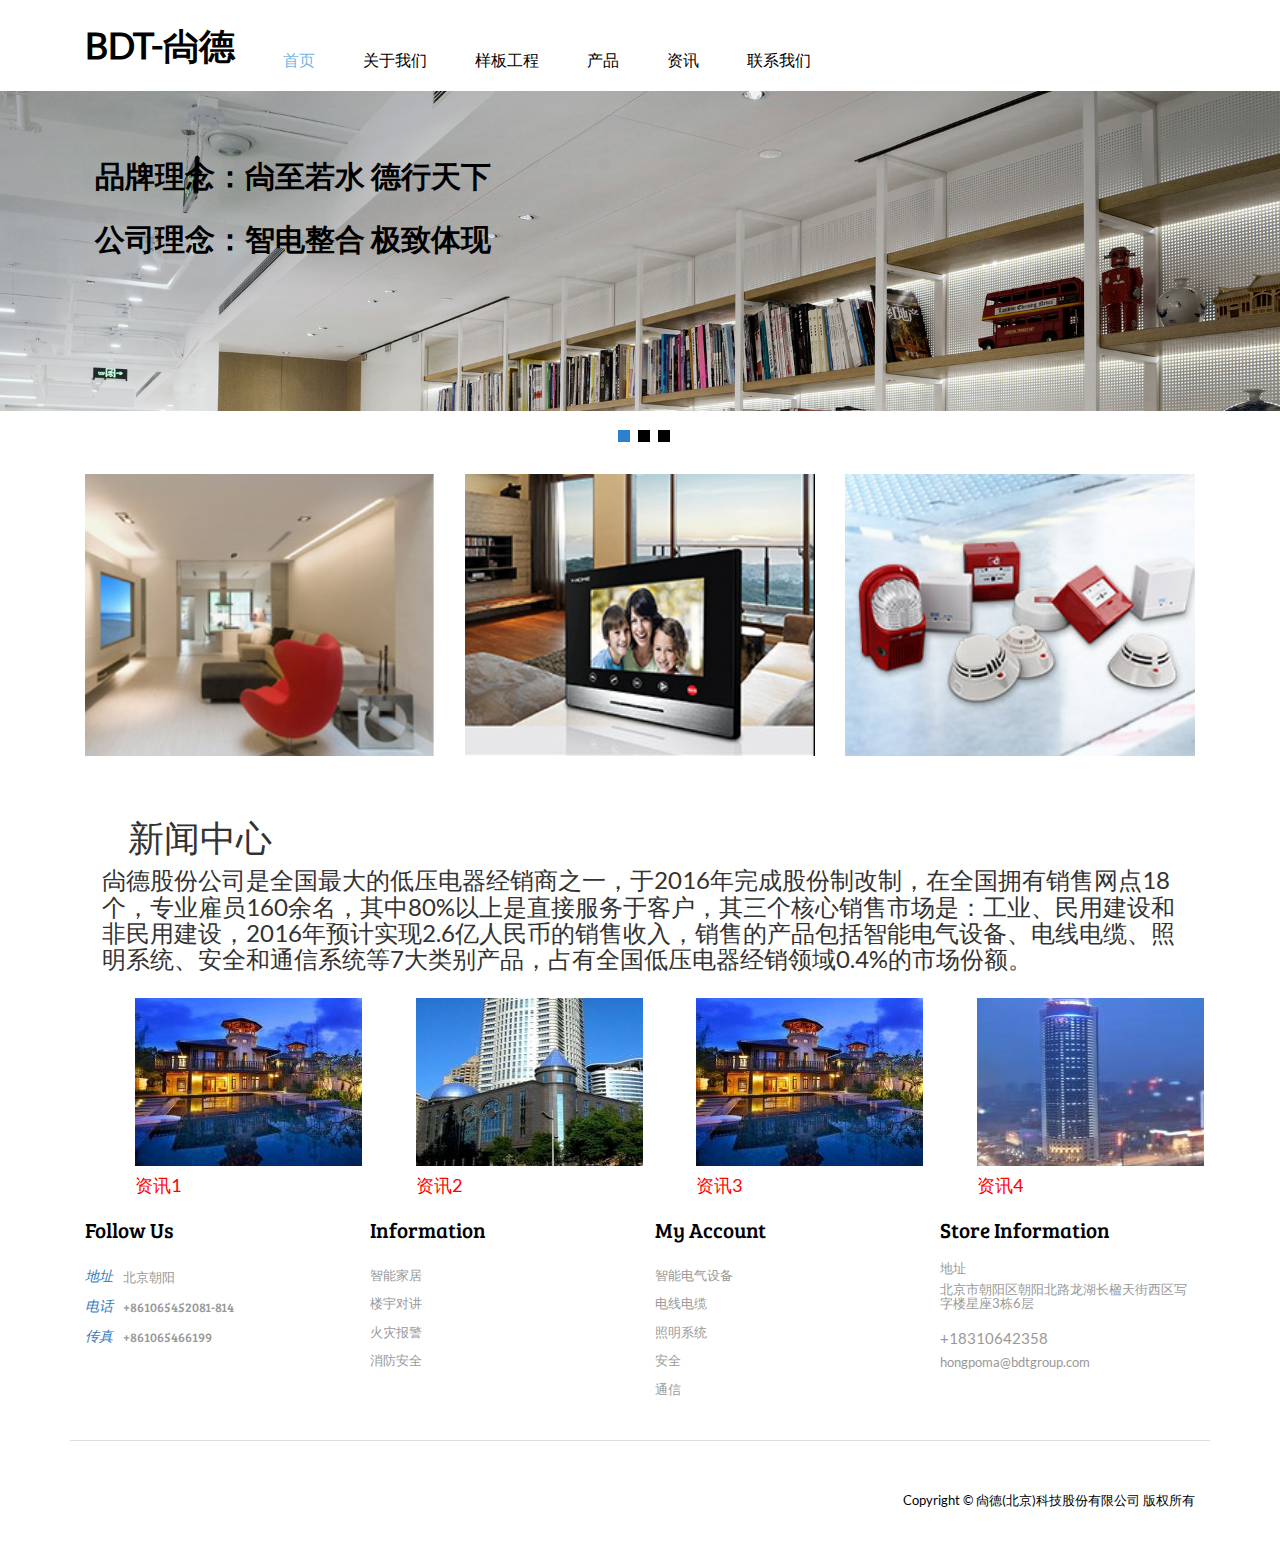
==== index.html @ 76e9d4fa "first-web" ====
<!DOCTYPE html>
<html>
<head>
<title>Home</title>
<link href="css/bootstrap.css" rel="stylesheet" type="text/css" media="all" />
<!--jQuery(necessary for Bootstrap's JavaScript plugins)-->
<script src="js/jquery-1.11.0.min.js"></script>
<!--Custom-Theme-files-->
<!--theme-style-->
<link href="css/style.css" rel="stylesheet" type="text/css" media="all" />	
<!--//theme-style-->
<meta name="viewport" content="width=device-width, initial-scale=1">
<meta http-equiv="Content-Type" content="text/html; charset=utf-8" />
<meta name="keywords" content="Luxury Watches Responsive web template, Bootstrap Web Templates, Flat Web Templates, Andriod Compatible web template, 
Smartphone Compatible web template, free webdesigns for Nokia, Samsung, LG, SonyErricsson, Motorola web design" />
<script type="application/x-javascript"> addEventListener("load", function() { setTimeout(hideURLbar, 0); }, false); function hideURLbar(){ window.scrollTo(0,1); } </script>
<!--start-menu-->
<script src="js/simpleCart.min.js"> </script>
<link href="css/memenu.css" rel="stylesheet" type="text/css" media="all" />
<script type="text/javascript" src="js/memenu.js"></script>
<script>$(document).ready(function(){$(".memenu").memenu();});</script>	
<!--dropdown-->
<script src="js/jquery.easydropdown.js"></script>			
</head>
<body> 
	<!--top-header-->
	<!-- <div class="top-header">
		<div class="container">
			<div class="top-header-main">
				<div class="col-md-6 top-header-left">
					<div class="drop">
						<div class="box">
							<select tabindex="4" class="dropdown drop">
								<option value="" class="label">Dollar :</option>
								<option value="1">Dollar</option>
								<option value="2">Euro</option>
							</select>
						</div>
						<div class="box1">
							<select tabindex="4" class="dropdown">
								<option value="" class="label">English :</option>
								<option value="1">English</option>
								<option value="2">French</option>
								<option value="3">German</option>
							</select>
						</div>
						<div class="clearfix"></div>
					</div>
				</div>
				<div class="col-md-6 top-header-left">
					<div class="cart box_1">
						<a href="checkout.html">
							 <div class="total">
								<span class="simpleCart_total"></span></div>
								<img src="images/cart-1.png" alt="" />
						</a>
						<p><a href="javascript:;" class="simpleCart_empty">Empty Cart</a></p>
						<div class="clearfix"> </div>
					</div>
				</div>
				<div class="clearfix"></div>
			</div>
		</div>
	</div> -->
	<!--top-header-->
	<!--start-logo-->
	<!-- <div class="logo">
		<a href="index.html"><h1>尙德</h1></a>
	</div> -->
	<!--start-logo-->
	<!--bottom-header-->
	<div class="header-bottom">
		<div class="container">
			<div class="header">
				<div class="col-md-9 header-left">
				<div class="top-nav">
					<ul class="memenu skyblue">
					<li><a href="index.html" style="font-size: 36px;font-weight: bold;font-family: "隶书"">BDT-尙德</a></li>
					<li class="active"><a href="index.html">首页</a></li>

						<li class="grid"><a href="about.html">关于我们</a>
							<!-- <div class="mepanel">
								<div class="row">
									<div class="col1 me-one">
										<h4>Shop</h4>
										<ul>
											<li><a href="products.html">New Arrivals</a></li>
											<li><a href="products.html">Blazers</a></li>
											<li><a href="products.html">Swem Wear</a></li>
											<li><a href="products.html">Accessories</a></li>
											<li><a href="products.html">Handbags</a></li>
											<li><a href="products.html">T-Shirts</a></li>
											<li><a href="products.html">Watches</a></li>
											<li><a href="products.html">My Shopping Bag</a></li>
										</ul>
									</div>
									<div class="col1 me-one">
										<h4>Style Zone</h4>
										<ul>
											<li><a href="products.html">Shoes</a></li>
											<li><a href="products.html">Watches</a></li>
											<li><a href="products.html">Brands</a></li>
											<li><a href="products.html">Coats</a></li>
											<li><a href="products.html">Accessories</a></li>
											<li><a href="products.html">Trousers</a></li>
										</ul>	
									</div>
									<div class="col1 me-one">
										<h4>Popular Brands</h4>
										<ul>
											<li><a href="products.html">499 Store</a></li>
											<li><a href="products.html">Fastrack</a></li>
											<li><a href="products.html">Casio</a></li>
											<li><a href="products.html">Fossil</a></li>
											<li><a href="products.html">Maxima</a></li>
											<li><a href="products.html">Timex</a></li>
											<li><a href="products.html">TomTom</a></li>
											<li><a href="products.html">Titan</a></li>
										</ul>		
									</div>
								</div>
							</div> -->
						</li>
						<li class="grid"><a href="products.html">样板工程</a>
							<!-- <div class="mepanel">
								<div class="row">
									<div class="col1 me-one">
										<h4>Shop</h4>
										<ul>
											<li><a href="products.html">New Arrivals</a></li>
											<li><a href="products.html">Blazers</a></li>
											<li><a href="products.html">Swem Wear</a></li>
											<li><a href="products.html">Accessories</a></li>
											<li><a href="products.html">Handbags</a></li>
											<li><a href="products.html">T-Shirts</a></li>
											<li><a href="products.html">Watches</a></li>
											<li><a href="products.html">My Shopping Bag</a></li>
										</ul>
									</div>
									<div class="col1 me-one">
										<h4>Style Zone</h4>
										<ul>
											<li><a href="products.html">Shoes</a></li>
											<li><a href="products.html">Watches</a></li>
											<li><a href="products.html">Brands</a></li>
											<li><a href="products.html">Coats</a></li>
											<li><a href="products.html">Accessories</a></li>
											<li><a href="products.html">Trousers</a></li>
										</ul>
									</div>
									<div class="col1 me-one">
										<h4>品牌</h4>
										<ul>
											<li><a href="products.html">499 Store</a></li>
											<li><a href="products.html">Fastrack</a></li>
											<li><a href="products.html">Casio</a></li>
											<li><a href="products.html">Fossil</a></li>
											<li><a href="products.html">Maxima</a></li>
											<li><a href="products.html">Timex</a></li>
											<li><a href="products.html">TomTom</a></li>
											<li><a href="products.html">Titan</a></li>
										</ul>	
									</div>
								</div>
							</div> -->
						</li>
						<li class="grid"><a href="products-2.html">产品</a>
							<!-- <div class="mepanel">
								<div class="row">
									<div class="col1 me-one">
										<h4>Shop</h4>
										<ul>
											<li><a href="products.html">New Arrivals</a></li>
											<li><a href="products.html">Blazers</a></li>
											<li><a href="products.html">Swem Wear</a></li>
											<li><a href="products.html">Accessories</a></li>
											<li><a href="products.html">Handbags</a></li>
											<li><a href="products.html">T-Shirts</a></li>
											<li><a href="products.html">Watches</a></li>
											<li><a href="products.html">My Shopping Bag</a></li>
										</ul>
									</div>
									<div class="col1 me-one">
										<h4>Style Zone</h4>
										<ul>
											<li><a href="products.html">Shoes</a></li>
											<li><a href="products.html">Watches</a></li>
											<li><a href="products.html">Brands</a></li>
											<li><a href="products.html">Coats</a></li>
											<li><a href="products.html">Accessories</a></li>
											<li><a href="products.html">Trousers</a></li>
										</ul>	
									</div>
									<div class="col1 me-one">
										<h4>Popular Brands</h4>
										<ul>
											<li><a href="products.html">499 Store</a></li>
											<li><a href="products.html">Fastrack</a></li>
											<li><a href="products.html">Casio</a></li>
											<li><a href="products.html">Fossil</a></li>
											<li><a href="products.html">Maxima</a></li>
											<li><a href="products.html">Timex</a></li>
											<li><a href="products.html">TomTom</a></li>
											<li><a href="products.html">Titan</a></li>
										</ul>	
									</div>
								</div>
							</div> -->
						</li>
						<li class="grid"><a href="News.html">资讯</a>
						</li>
						<li class="grid"><a href="contact.html">联系我们</a>
						</li>
					</ul>
				</div>
				<div class="clearfix"> </div>
			</div>
			<!-- <div class="col-md-3 header-right"> 
				<div class="search-bar">
					<input type="text" value="Search" onFocus="this.value = '';" onBlur="if (this.value == '') {this.value = 'Search';}">
					<input type="submit" value="">
				</div>
			</div> -->
			<div class="clearfix"> </div>
			</div>
		</div>
	</div>
	<!--bottom-header-->
	<!--banner-starts-->
	<div class="bnr" id="home">
		<div  id="top" class="callbacks_container">

			<ul class="rslides" id="slider4">
			    <li>
					<div class="banner">
						<div class="ban-box" style="width:40%;height:50%;position: absolute;top:10%;left:5%">
								<h2 class="ban" style="color:#000;padding-top:3%;
							padding-left:6%;font-weight: bold;font-family: "隶书";">品牌理念：尙至若水  德行天下</h2>
								<h2 class="ban" style="color:#000;padding-top:2%;
							padding-left:6%;font-weight: bold;font-family: "隶书"">公司理念：智电整合 极致体现</h2>
						</div>
						
					</div>
				</li>
				<li>
					<div class="banner1">
						<div class="ban-box" style="width:40%;height:50%;
						position: absolute;top:10%;left:5%">
								<h2 class="ban" style="color:#000;padding-top:3%;
							padding-left:6%;font-weight: bold;font-family: "隶书"">品牌理念：尙至若水  德行天下</h2>
								<h2 class="ban" style="color:#000;padding-top:2%;
							padding-left:6%;font-weight: bold;font-family: "隶书"">公司理念：智电整合 极致体现</h2>
						</div>
					</div>
				</li>
				<li>
					<div class="banner2">
						<div class="ban-box" style="width:40%;height:50%;position: absolute;top:10%;left:5%">
								<h2 class="ban" style="color:#000;padding-top:3%;
							padding-left:6%;font-weight: bold;font-family: "隶书"">品牌理念：尙至若水  德行天下</h2>
								<h2 class="ban" style="color:#000;padding-top:2%;
							padding-left:6%;font-weight: bold;font-family: "隶书"">公司理念：智电整合 极致体现</h2>
						</div>
					</div>
				</li>
				<!-- <li>
					<div class="banner3">
						<div class="ban-box" style="width:36%;height:35%;position: absolute;top:20%;left:5%">
								<h2 class="ban" style="color:#000;padding-top:3%;
							padding-left:6%">品牌理念：尙至若水  德行天下</h2>
								<h2 class="ban" style="color:#000;padding-top:3%;
							padding-left:6%">公司理念：智电整合 极致体现</h2>
						</div>
					</div>
				</li> -->
			</ul>
		</div>
		<div class="clearfix"> </div>
	</div>
	<!--banner-ends--> 
    
	<!--Slider-Starts-Here-->
				<script src="js/responsiveslides.min.js"></script>
			 <script>
			    // You can also use "$(window).load(function() {"
			    $(function () {
			      // Slideshow 4
			      $("#slider4").responsiveSlides({
			        auto: true,
			        pager: true,
			        nav: true,
			        speed: 500,
			        namespace: "callbacks",
			        before: function () {
			          $('.events').append("<li>before event fired.</li>");
			        },
			        after: function () {
			          $('.events').append("<li>after event fired.</li>");
			        }
			      });
			
			    });
			  </script>
			<!--End-slider-script-->
	<!--about-starts-->
    <div class="copyrights">Collect from <a href="http://www.cssmoban.com/" >手机网站模板</a></div>
	<div class="about"> 
		<div class="container">
			<div class="about-top grid-1">
				<div class="col-md-4 about-left">
					<figure class="effect-bubba">
						<img class="img-responsive" src="images/z1.jpg" alt=""/>
						<figcaption>
							<h2>智能家居</h2>
							<!-- <p>In sit amet sapien eros Integer dolore magna aliqua</p> -->	
						</figcaption>			
					</figure>
				</div>
				<div class="col-md-4 about-left">
					<figure class="effect-bubba">
						<img class="img-responsive" src="images/z2.jpg" alt=""/>
						<figcaption>
							<h4>楼宇对讲</h4>
							<!-- <p>In sit amet sapien eros Integer dolore magna aliqua</p> -->	
						</figcaption>			
					</figure>
				</div>
				<div class="col-md-4 about-left">
					<figure class="effect-bubba">
						<img class="img-responsive" src="images/z3.jpg" alt=""/>
						<figcaption>
							<h4>火灾报警</h4>
							<!-- <p>In sit amet sapien eros Integer dolore magna aliqua</p> -->	
						</figcaption>			
					</figure>
				</div>
				<div class="clearfix"></div>
			</div>
		</div>
	</div>
	<!--about-end-->
	<!--product-starts-->
	<!-- <div class="product"> 
		<div class="container">
			<div class="product-top">
				<div class="product-one">
					<div class="col-md-3 product-left">
						<div class="product-main simpleCart_shelfItem">
							<a href="single.html" class="mask"><img class="img-responsive zoom-img" src="images/p-1.png" alt="" /></a>
							<div class="product-bottom">
								<h3>Smart Watches</h3>
								<p>Explore Now</p>
								<h4><a class="item_add" href="#"><i></i></a> <span class=" item_price">$ 329</span></h4>
							</div>
							<div class="srch">
								<span>-50%</span>
							</div>
						</div>
					</div>
					<div class="col-md-3 product-left">
						<div class="product-main simpleCart_shelfItem">
							<a href="single.html" class="mask"><img class="img-responsive zoom-img" src="images/p-2.png" alt="" /></a>
							<div class="product-bottom">
								<h3>Smart Watches</h3>
								<p>Explore Now</p>
								<h4><a class="item_add" href="#"><i></i></a> <span class=" item_price">$ 329</span></h4>
							</div>
							<div class="srch">
								<span>-50%</span>
							</div>
						</div>
					</div>
					<div class="col-md-3 product-left">
						<div class="product-main simpleCart_shelfItem">
							<a href="single.html" class="mask"><img class="img-responsive zoom-img" src="images/p-3.png"  alt="" /></a>
							<div class="product-bottom">
								<h3>Smart Watches</h3>
								<p>Explore Now</p>
								<h4><a class="item_add" href="#"><i></i></a> <span class=" item_price">$ 329</span></h4>
							</div>
							<div class="srch">
								<span>-50%</span>
							</div>
						</div>
					</div>
					<div class="col-md-3 product-left">
						<div class="product-main simpleCart_shelfItem">
							<a href="single.html" class="mask"><img class="img-responsive zoom-img" src="images/p-4.png" alt="" /></a>
							<div class="product-bottom">
								<h3>Smart Watches</h3>
								<p>Explore Now</p>
								<h4><a class="item_add" href="#"><i></i></a> <span class=" item_price">$ 329</span></h4>
							</div>
							<div class="srch">
								<span>-50%</span>
							</div>
						</div>
					</div>
					<div class="clearfix"></div>
				</div>
				<div class="product-one">
					<div class="col-md-3 product-left">
						<div class="product-main simpleCart_shelfItem">
							<a href="single.html" class="mask"><img class="img-responsive zoom-img" src="images/p-5.png" alt="" /></a>
							<div class="product-bottom">
								<h3>Smart Watches</h3>
								<p>Explore Now</p>
								<h4><a class="item_add" href="#"><i></i></a> <span class=" item_price">$ 329</span></h4>
							</div>
							<div class="srch">
								<span>-50%</span>
							</div>
						</div>
					</div>
					<div class="col-md-3 product-left">
						<div class="product-main simpleCart_shelfItem">
							<a href="single.html" class="mask"><img class="img-responsive zoom-img" src="images/p-6.png" alt="" /></a>
							<div class="product-bottom">
								<h3>Smart Watches</h3>
								<p>Explore Now</p>
								<h4><a class="item_add" href="#"><i></i></a> <span class=" item_price">$ 329</span></h4>
							</div>
							<div class="srch">
								<span>-50%</span>
							</div>
						</div>
					</div>
					<div class="col-md-3 product-left">
						<div class="product-main simpleCart_shelfItem">
							<a href="single.html" class="mask"><img class="img-responsive zoom-img" src="images/p-7.png" alt="" /></a>
							<div class="product-bottom">
								<h3>Smart Watches</h3>
								<p>Explore Now</p>
								<h4><a class="item_add" href="#"><i></i></a> <span class=" item_price">$ 329</span></h4>
							</div>
							<div class="srch">
								<span>-50%</span>
							</div>
						</div>
					</div>
					<div class="col-md-3 product-left">
						<div class="product-main simpleCart_shelfItem">
							<a href="single.html" class="mask"><img class="img-responsive zoom-img" src="images/p-8.png" alt="" /></a>
							<div class="product-bottom">
								<h3>Smart Watches</h3>
								<p>Explore Now</p>
								<h4><a class="item_add" href="#"><i></i></a> <span class=" item_price">$ 329</span></h4>
							</div>
							<div class="srch">
								<span>-50%</span>
							</div>
						</div>
					</div>
					<div class="clearfix"></div>
				</div>					
			</div>
		</div>
	</div> -->
	<!--product-end-->
	<!-- News start -->
	<div class="news" style="width:100%;height:400px;">
		<h1>新闻中心</h1>
		<div class="news-about">
			<h3>
				尙德股份公司是全国最大的低压电器经销商之一，于2016年完成股份制改制，在全国拥有销售网点18个，专业雇员160余名，其中80%以上是直接服务于客户，其三个核心销售市场是：工业、民用建设和非民用建设，2016年预计实现2.6亿人民币的销售收入，销售的产品包括智能电气设备、电线电缆、照明系统、安全和通信系统等7大类别产品，占有全国低压电器经销领域0.4%的市场份额。
			</h3>
		</div>
		<div class="news-detail" >
			<div class="container" style="width: 90%;height:200px;margin:0 auto">
				<ul>
					<li>
						<a href="">
							<img src="images/22.jpg" alt="">
							<h4>资讯1</h4>
						</a>
					</li>
					<li>
						<a href="">
							<img src="images/23.jpg" alt="">
							<h4>资讯2</h4>
						</a>
					</li>
					<li>
						<a href="">
							<img src="images/22.jpg" alt="">
							<h4>资讯3</h4>
						</a>
					</li>
					<li>
						<a href="">
							<img src="images/24.jpg" alt="">
							<h4>资讯4</h4>
						</a>
					</li>
				</ul>
			</div>
		</div>
	</div>
	<!-- News end -->
	
	<!--information-starts-->
	<div class="information">
		<div class="container">
			<div class="infor-top">
				<div class="col-md-3 infor-left">
					<h3>Follow Us</h3>
					<ul>
						<li><a href="#"><i class="icon-search">地址</i><h6>北京朝阳</h6></a></li>
						<li><a href="#"><i class="icon-search">电话</i><h6>+861065452081-814</h6></a></li>
						<li><a href="#"><i class="icon-search">传真</i><h6>+861065466199</h6></a></li>
					</ul>
				</div>
				<div class="col-md-3 infor-left">
					<h3>Information</h3>
					<ul>
						<li><a href="#"><p>智能家居</p></a></li>
						<li><a href="#"><p>楼宇对讲</p></a></li>
						<li><a href="#"><p>火灾报警</p></a></li>
						<li><a href="contact.html"><p>消防安全</p></a></li>
					</ul>
				</div>
				<div class="col-md-3 infor-left">
					<h3>My Account</h3>
					<ul>
						<li><a href="account.html"><p>智能电气设备</p></a></li>
						<li><a href="#"><p>电线电缆</p></a></li>
						<li><a href="#"><p>照明系统</p></a></li>
						<li><a href="#"><p>安全</p></a></li>
						<li><a href="#"><p>通信</p></a></li>
					</ul>
				</div>
				<div class="col-md-3 infor-left">
					<h3>Store Information</h3>
					<h4>地址
						<span>北京市朝阳区朝阳北路龙湖长楹天街西区写字楼星座3栋6层</span>
						</h4>
					<h5>+18310642358</h5>	
					<p><a href="mailto:example@email.com">hongpoma@bdtgroup.com</a></p>
				</div>
				<div class="clearfix"></div>
			</div>
		</div>
	</div>
	<!--information-end-->
	<!--footer-starts-->
	<div class="footer">
		<div class="container">
			<div class="footer-top">
				<div class="col-md-6 footer-left">
					<!-- <form>
						<input type="text" value="Enter Your Email" onFocus="this.value = '';" onBlur="if (this.value == '') {this.value = 'Enter Your Email';}">
						<input type="submit" value="Subscribe">
					</form> -->
				</div>
				<div class="col-md-6 footer-right">					
					<p>Copyright &copy; 尙德(北京)科技股份有限公司  版权所有<a target="_blank" href="http://www.cssmoban.com/"></a></p>
				</div>
				<div class="clearfix"></div>
			</div>
		</div>
	</div>
	<!--footer-end-->	
</body>
</html>
---- css/style.css ----
body{
	background:#fff;
	font-family: 'Lato-Regular';
}
body a{
	transition: 0.5s all;
	-webkit-transition: 0.5s all;
	-o-transition: 0.5s all;
	-moz-transition: 0.5s all;
	-ms-transition: 0.5s all;
}
@font-face {
    font-family: 'Lora-Regular';
    src:url(../fonts/Lora-Regular.ttf) format('truetype');
}
@font-face {
    font-family: 'Muli-Regular';
    src:url(../fonts/Muli-Regular.ttf) format('truetype');
}
@font-face {
    font-family: 'Lato-Regular';
    src:url(../fonts/Lato-Regular.ttf) format('truetype');
}
@font-face {
    font-family: 'BreeSerif-Regular';
    src:url(../fonts/BreeSerif-Regular.ttf) format('truetype');
}
/*News starts*/
.news h1{
	width: 20%;
	margin-left: 10%;
}
.news .news-about h3{
	width: 84%;
	margin:0 auto;
	margin-bottom:2%;
}
/*.news-detail .container ul{
	width: 100%
	height: 200px;
	background-color: green;
}*/
.news-detail .container ul li{
	width: 20%;
	height: 100%;
	float: left;
	margin-left: 5%;
}
.news-detail .container ul li a {
	text-decoration: none;
	color: red;
}
/*News ends*/
/*--starts-logo--*/
.logo {
    text-align: center;
    padding: 25px 0 20px 0px;
    border-bottom: 1px solid #DEDEDE;
}
.logo a h1 {
    font-size: 32px;
    color: #000000;
    margin: 0;
    font-family: 'Lora-Regular';
    text-transform: uppercase;
	display: inline-block;
}
.logo a:hover{
	text-decoration:none;
}
/*--end-logo--*/
/*--starts-top-header--*/
.top-header {
    background: #000;
    padding: 10px 0px;
}
.search-bar input[type="text"] {
	width: 100%;
	padding: 8px 45px 8px 8px;
	border: 1px solid #F5F5F5;
	background: none;
	outline: none;
	-webkit-appearance: none;
	color: rgba(0, 0, 0, 0.74);
	font-size: 0.875em;
	font-family: 'Lato', sans-serif;
	position: relative;
}
.search-bar input[type="submit"] {
    background: url(../images/search.png)no-repeat 0px 0px;
    outline: none;
    -webkit-appearance: none;
    border: 0;
    display: inline-block;
    vertical-align: -webkit-baseline-middle;
    position: absolute;
    width: 18px;
    height: 18px;
    top: 9px;
    right: 10%;
}
.search-bar {
    width: 93%;
    float: right;
}
/*----*/
.itemContainer{
			width:100%;
			float:left;
		}

		.itemContainer div{
			float:left;
			margin: 5px 20px 5px 20px ;
		}

		.itemContainer a{
			text-decoration:none;
		}

		.cartHeaders{
			width:100%;
			float:left;
		}

		.cartHeaders div{
			float:left;
			margin: 5px 20px 5px 20px ;
		}
.item_add {
	color: #fff;
	border:none;
}	
.grid_1 img{
	margin-bottom:1em;
}
.box_1 {
	float: right;
}
.box_1 h3 {
	color: #702428 !important;
	font-size: 1em;
	font-weight: 700;
	margin: 0;
}
.drop {
    margin-top: 10px;
}
a.simpleCart_empty {
    color: rgba(255, 255, 255, 0.6);
    font-family: 'Lato', sans-serif;
    font-size: 11px;
}
span.simpleCart_total {
    font-size: 13px;
}
.box_1 p {
	margin: 0px 0 0px 8px;
}	
.total {
	display: inline-block;
	vertical-align: middle;
	color: #fff;
}
.cart box_1 a:hover{
	text-decoration:none;
}
.box_1 a img {
	margin: 3px 0 0 10px;
}
/*----*/
.box {
    float: left;
    width: 11%;
    margin-right: 10%;
}
.box1{
	float:left;
	width:20.5%;
}
.cssmenu ul{
	float:right;
	padding:0;
	margin:0;
	list-style:none;
}
.cssmenu ul li {
	display: inline-block;
}
.cssmenu ul li a {
	color:#fff;
	display: block;
	margin:10px;
	font-size: 0.8125em;
}
.cssmenu li> a:hover {
	color: #ACEAFA;
	text-decoration:none;
}
/* PREFIXED CSS */
.dropdown,
.dropdown div,
.dropdown li,
.dropdown div::after,
.dropdown .carat,
.dropdown .carat:after,
.dropdown .selected::after,
.dropdown:after{
	-webkit-transition: all 150ms ease-in-out;
	-moz-transition: all 150ms ease-in-out;
	-ms-transition: all 150ms ease-in-out;
	transition: all 150ms ease-in-out;
}
.dropdown .selected::after,
.dropdown .scrollable div::after{
	-webkit-pointer-events: none;
	-moz-pointer-events: none;
	-ms-pointer-events: none;
	pointer-events: none;
}
/* WRAPPER */
.dropdown{
	position: relative;
	width:75px;
	cursor: pointer;
	font-weight: 200;
	background: none;
	padding: 0;
	color: #fff;
	-webkit-user-select: none;
	-moz-user-select: none;
	user-select: none;
}
.dropdown.open{
	z-index: 2;
}
.dropdown:hover,
.dropdown.focus{
	/*--background:#F7F7F7;--*/
}
/* CARAT */
.dropdown .carat,
.dropdown .carat:after{
	position: absolute;
	right:0px;
	top: 50%;
	margin-top:0px;
	border: 4px solid transparent;
	border-top: 4px solid #fff;
	z-index: 1;
	-webkit-transform-origin: 50% 20%;
	-moz-transform-origin: 50% 20%;
	-ms-transform-origin: 50% 20%;
	transform-origin: 50% 20%;
}
.dropdown:hover .carat:after{
	border-top-color: #73B6E1;
}
.dropdown.focus .carat{
	border-top-color: #73B6E1;
}
.dropdown.focus .carat:after{
	border-top-color: #73B6E1;
}
.dropdown.open .carat{
	-webkit-transform: rotate(180deg);
	-moz-transform: rotate(180deg);
	-ms-transform: rotate(180deg);
	transform: rotate(180deg);
}
/* OLD SELECT (HIDDEN) */
.dropdown .old{
	position: absolute;
	left: 0;
	top: 0;
	height: 0;
	width: 0;
	overflow: hidden;
}
.dropdown select{
	position: absolute;
	left: 0px;
	top: 0px;
}
.dropdown.touch select{
	left: 0;
	top: 0;
	width: 100%;
	height: 100%;
	opacity: 0;
}
/* SELECTED FEEDBACK ITEM */ 
.dropdown .selected, .dropdown li {
    color: #000;
}
.dropdown .selected, .dropdown li {
    display: block;
    font-size: 12px;
    overflow: hidden;
    white-space: nowrap;
    text-transform: uppercase;
    font-weight: 400;
    color: #fff;
}
 .dropdown li {
    color: #fff;
}
.dropdown .selected::after{
	content: '';
	position: absolute;
	right: 0;
	top: 0;
	bottom: 0;
	width: 60px;
}
.copyrights{
	text-indent:-9999px;
	height:0;
	line-height:0;
	font-size:0;
	overflow:hidden;
}
/* DROP DOWN WRAPPER */
.dropdown div{
	position: absolute;
	height: 0;
	left: 13px;
	right: 0;
	top: 36px;
	background: #73B6E1;
	overflow: hidden;
	opacity: 0;
	color: #fff;
	width: 90px;
}
.dropdown:hover div{
	background:#4CB1CA;
}
/* Height is adjusted by JS on open */
.dropdown.open div{
	opacity: 1;
	z-index: 2;
}
/* FADE OVERLAY FOR SCROLLING LISTS */
.dropdown.scrollable div::after{
	content: '';
	position: absolute;
	left: 0;
	right: 0;
	bottom: 0;
	height: 50px;
}
.dropdown.scrollable.bottom div::after{
	opacity: 0;
}
/* DROP DOWN LIST */
.dropdown ul{
	position: absolute;
	left: 0;
	top: 0;
	height: 100%;
	width: 100%;
	list-style: none;
	overflow: hidden;
	padding:0;
	background:#000;
}
.dropdown.scrollable.open ul{
	overflow-y: auto;
}
/* DROP DOWN LIST ITEMS */
.dropdown li{
	list-style: none;
	padding:8px;
	border-bottom: 1px solid #73B6E1;
}
.dropdown li:last-child {
    border-bottom: 0;
}
/* .focus class is also added on hover */
.dropdown li.focus{
	background:#73B6E1;
	position: relative;
	z-index: 3;
	color: #fff;
}
.dropdown li.active{
	background:#73B6E1;
	color: #fff;
}
.header-bottom {
    padding: 18px 0px;
}
/*--end-bottom-header--*/
/*--banner-Part-starts-Here --*/
/*--banner-starts--*/
.banner{
	background:url(../images/00.jpg) no-repeat;
	min-height:400px;
	background-size:cover;
	-webkit-background-size:cover;
	-moz-background-size:cover;
	-o-background-size:cover;
	-ms-background-size:cover;
}
.banner1{
	background:url(../images/03.jpg) no-repeat;
	min-height:600px;
	background-size:cover;
	-webkit-background-size:cover;
	-moz-background-size:cover;
	-o-background-size:cover;
	-ms-background-size:cover;
}
.banner2{
	background:url(../images/04.jpg) no-repeat;
	min-height:600px;
	background-size:cover;
	-webkit-background-size:cover;
	-moz-background-size:cover;
	-o-background-size:cover;
	-ms-background-size:cover;
}
.banner3{
	background:url(../images/06.jpg) no-repeat;
	min-height:600px;
	background-size:cover;
	-webkit-background-size:cover;
	-moz-background-size:cover;
	-o-background-size:cover;
	-ms-background-size:cover;
}
/*------------------ Slider Part starts Here----------*/
.callbacks_container {
  position: relative;
  float: left;
  width: 100%;
}
.callbacks {
  position: relative;
  list-style: none;
  overflow: hidden;
  width: 100%;
  padding: 0;
  margin: 0;
}
.callbacks li {
  position: absolute;
  width: 100%;
  left: 0;
  top: 0;
}
.callbacks_nav {
  	position: absolute;
  	-webkit-tap-highlight-color: rgba(0,0,0,0);
	top: 95.8%;
	left: 80%;
  	opacity: 0.7;
  	z-index: 3;
  	text-indent: -9999px;
  	overflow: hidden;
  	text-decoration: none;
  	height: 30px;
  	width: 30px;
  	background: transparent url("../images/arrow.png") no-repeat left top;
	display: none;
}
.callbacks_nav:active {
  	opacity: 1.0;
}
.callbacks_nav.next {
	left: auto;
	background-position: right top;
	right: 16.4%;
}
.rslides {
  position: relative;
  list-style: none;
  overflow: hidden;
  width: 100%;
  padding: 0;
  margin: 0;
}
.rslides li {
  -webkit-backface-visibility: hidden;
  position: absolute;
  display: none;
  width: 100%;
  left: 0;
  top: 0;
}
.rslides img {
  height: auto;
}
.callbacks_tabs {
	list-style: none;
	position: absolute;
	top: 101%;
	z-index: 999;
	left: 0%;
	width: 100%;
	text-align: center;
	margin: 0;
	display: block;
	padding: 0;
}
.callbacks_tabs li{
	display:inline-block;
}
@media screen and (max-width: 600px) {
  .callbacks_nav {
    top: 47%;
    }
}
/*----*/
.callbacks_tabs a{
 visibility: hidden;
}
.callbacks_tabs a:after {
	content: "\f111";
	font-size: 0;
	font-family: FontAwesome;
	visibility: visible;
	display: block;
	height: 12px;
	width: 12px;
	display: inline-block;
	border:none;
	background:#000;
}
.callbacks_here a:after{
	background:rgba(6, 107, 195, 0.85);
}
ul.callbacks_tabs.callbacks2_tabs {
	display: block;
}
/*--Slider-Part-Ends-Here--*/	
/*--banner-Part-Ends-Here --*/
/*--about-starts--*/
.about {
    padding: 5em 0px 4em 0px;
}
.about-left img{
	width:100%;
}
.about-left figure {
	position: relative;
	float: left;
	overflow: hidden;
	text-align: center;
	cursor: pointer;
	width:100%;
}
.about-left figure img {
	position: relative;
	display: block;
}
.features-grids figure figcaption {
	padding: 2em;
	color: #fff;
	font-size: 1.25em;
	-webkit-backface-visibility: hidden;
	-moz-backface-visibility: hidden;
	-o-backface-visibility: hidden;
	-ms-backface-visibility: hidden;
	backface-visibility: hidden;
}
.about-left figure figcaption::before,
.fcol1 figure figcaption::after {
	pointer-events: none;
}
.about-left figure figcaption{
	position: absolute;
	top: 0;
	left: 0;
	width: 100%;
	height: 100%;
}
figure.effect-bubba {
	background: rgba(6, 107, 195, 0.85);
}
figure.effect-bubba:hover img {
	opacity: 0.3;
}
figure.effect-bubba figcaption::before,
figure.effect-bubba figcaption::after {
	position: absolute;
	top: 30px;
	right: 30px;
	bottom: 30px;
	left: 30px;
	content: '';
	opacity: 0;
	-webkit-transition: opacity 0.35s,-webkit-transform 0.35s;	
	-moz-transition: opacity 0.35s, -moz-transform 0.35s;
	-o-transition: opacity 0.35s, -o-transform 0.35s;
	-ms-transition: opacity 0.35s, -ms-transform 0.35s;
	transition: opacity 0.35s, transform 0.35s;
}
figure.effect-bubba figcaption::before {
	border-top: 1px solid #fff;
	border-bottom: 1px solid #fff;
	-webkit-transform: scale(0,1);
	-moz-transform: scale(0,1); 
	-o-transform: scale(0,1);
	-ms-transform: scale(0,1);
	transform: scale(0,1);
}
figure.effect-bubba figcaption::after {
	border-right: 1px solid #fff;
	border-left: 1px solid #fff;
	-webkit-transform: scale(1,0);
	-moz-transform: scale(1,0);
	-o-transform: scale(1,0);
	-ms-transform: scale(1,0);
	transform: scale(1,0);
}
figure.effect-bubba h4,figure.effect-bubba h2 {
	padding-top: 22%;
	-webkit-transition: transform 0.35s;
	-moz-transition: transform 0.35s;
	-o-transition: -o-transform 0.35s;
	-ms-transition: -ms-transform 0.35s;
	transition: transform 0.35s;
	-webkit-transform: translate3d(0,-20px,0);
	-moz-transform: translate3d(0,-20px,0);
	-o-transform: translate3d(0,-20px,0);
	-ms-transform: translate3d(0,-20px,0);
	transform: translate3d(0,-20px,0);
	opacity:0;
	color:#fff;
	font-size: 1.8em;
    font-family: 'BreeSerif-Regular';
}
figure.effect-bubba h4.gal {
	padding-top: 21%;
}
figure.effect-bubba p {
	padding: 0px 3.5em;
	opacity: 0;
	-webkit-transition: opacity 0.35s, -webkit-transform 0.35s;
	-moz-transition: opacity 0.35s, -moz-transform 0.35s;
	-o-transition: opacity 0.35s, -o-transform 0.35s;
	-ms-transition: opacity 0.35s, -ms-transform 0.35s;
	transition: opacity 0.35s, transform 0.35s;
	-webkit-transform: translate3d(0,20px,0);
	-moz-transform: translate3d(0,20px,0);
	-o-transform: translate3d(0,20px,0);
	-ms-transform: translate3d(0,20px,0);
	transform: translate3d(0,20px,0);
	color:#fff;
	font-size: 1em;
	font-family: 'Lato-Regular';
}
figure.effect-bubba:hover figcaption::before,
figure.effect-bubba:hover figcaption::after {
	opacity: 1;
	-webkit-transform: scale(1);
	-moz-transform: scale(1);
	-o-transform: scale(1);
	-ms-transform: scale(1);
	transform: scale(1);
}
figure.effect-bubba:hover h4,
figure.effect-bubba:hover p,figure.effect-bubba:hover h2 {
	opacity: 1;
	-webkit-transform: translate3d(0,0,0);
	-moz-transform: translate3d(0,0,0);
	-o-transform: translate3d(0,0,0);
	-ms-transform: translate3d(0,0,0);
	transform: translate3d(0,0,0);
}
/*--about-end--*/
/*--product-starts--*/
.product-left {
    text-align: center;

}
.product-main {
    padding: 1em 0px 2.7em 0px;
    border:1px solid #ECEAEA;
}
.product {
    padding: 3em 0px 6em 0px;
}
.product-bottom h3 {
    font-size: 16px;
    color: #000;
    margin: 0;
    text-transform: uppercase;
	font-family: 'BreeSerif-Regular';
}
.product-bottom h4 span{
    font-size: 17px;
    color: #000;
    margin: 5px 0 0 0;
    font-family: 'BreeSerif-Regular';
}
.product-bottom h4 i {
    background: url(../images/cart-2.png) no-repeat;
    width: 20px;
    height: 15px;
    display: inline-block;
    margin-right: 4px;
    vertical-align: middle;
}
.product-left:hover .product-bottom h4 i{
	background: url(../images/cart-3.png) no-repeat;
}
.product-bottom {
    text-align: left;
    margin-top: 20px;
    padding-left: 30px;
}
.product-bottom p {
	font-size: 12px;
    color: #999;
    margin: 5px 0 0 0;
    text-transform: uppercase;
}
.product-one:nth-child(2){
	margin-top:30px;
}
img.zoom-img {
    -webkit-transform: scale(1, 1);
    -webkit-transition-timing-function: ease-out;
    -webkit-transition-duration: 250ms;
    -moz-transform: scale(1, 1);
    -moz-transition-timing-function: ease-out;
    -moz-transition-duration: 250ms;
	margin: 0 auto;
}
.product-left:hover img.zoom-img{
    -webkit-transform: scale(1.05);
    -webkit-transition-timing-function: ease-out;
    -webkit-transition-duration: 700ms;
    -moz-transform: scale(1.05);
    -moz-transition-timing-function: ease-out;
    -moz-transition-duration: 700ms;
    overflow: hidden;
	cursor:pointer;
}
a.mask {
    text-decoration: none;
    overflow: hidden;
    display: block;
    padding: 12px 0px;
}
.product-left:hover .product-bottom h3{
	color:#73B6E1;
	transition: 0.5s all ease;
    -webkit-transition: 0.5s all ease;
    -moz-transition: 0.5s all ease;
    -o-transition: 0.5s all ease;
    -ms-transition: 0.5s all ease;
}
.product-left:hover .product-bottom h4 span{
	color:#73B6E1;
	transition: 0.5s all ease;
    -webkit-transition: 0.5s all ease;
    -moz-transition: 0.5s all ease;
    -o-transition: 0.5s all ease;
    -ms-transition: 0.5s all ease;
}
.product-left:hover .product-main{
	border:1px solid #73B6E1;
	transition: 0.5s all ease;
    -webkit-transition: 0.5s all ease;
    -moz-transition: 0.5s all ease;
    -o-transition: 0.5s all ease;
    -ms-transition: 0.5s all ease;
}
.product-left:hover .srch{
	display:block;
}
.srch {
    display: none;
    position: absolute;
    top: 18%;
    left: 16px;
}
.srch span {
    background: #73B6E1;
    color: #fff;
    font-size: 15px;
    font-weight: 400;
    padding: 10px 25px;
}
/*--product-end--*/
/*--information-starts--*/
.infor-left h3 {
    font-size: 1.5em;
    color: #000;
    margin: 0 0 0 0;
    font-family: 'BreeSerif-Regular';
}
.infor-left ul li a span {
    background: url(../images/s-icons.png) no-repeat;
    width: 34px;
    height: 34px;
    display: inline-block;
    vertical-align: middle;
}
.infor-left ul li a span:hover {
	transition: .5s all;
    -webkit-transition: .5s all;
    -o-transition: .5s all;
    -ms-transition: .5s all;
    -moz-transition: .5s all;
    transform: rotatey(360deg);
    -webkit-transform: rotatey(360deg);
    -moz-transform: rotatey(360deg);
    -o-transform: rotatey(360deg);
    -ms-transform: rotatey(360deg);
}
.infor-left ul li a span.fb{
	background-position:0px 0px;
}
.infor-left ul li a span.twit{
	background-position:-34px 0px;
}
.infor-left ul li a span.google{
	background-position:-68px 0px;
}
.infor-left ul {
    padding: 0;
    margin: 25px 0 0 0;
}
.infor-left ul li{
	display:block;
	list-style:none;
	margin-top:10px;
}
.infor-left ul li:nth-child(1){
	margin-top:0;
}
.infor-left ul li a h6 {
    color: #999;
    font-size: 13px;
    font-family: 'BreeSerif-Regular';
    margin: 0 0 0 10px;
    display: inline-block;
    vertical-align: middle;
}
.infor-left ul li a h6:hover{
	color:#73B6E1;
}
.infor-left ul li a p {
    color: #999;
    font-size: 13px;
    margin: 0;
}
.infor-left ul li a p:hover{
	color:#73B6E1;
}
.infor-left ul li a:hover{
	text-decoration:none;
}
.infor-left h4 {
    color: #999;
    font-size: 13px;
    margin: 20px 0 0 0;
}
.infor-left h4 span {
    display: block;
    margin: 7px 0;
}
.infor-left h5 {
    font-size: 15px;
    color: #999;
    margin: 19px 0 0 0;
}
.infor-left p a {
    font-size: 13px;
    color: #999;
}
.infor-left p a:hover{
	color: #73B6E1;
	text-decoration:none;
}
.infor-left p {
    margin: 6px 0 0 0;
}
.infor-top {
    border-bottom: 1px solid #DEDEDE;
    padding-bottom: 3em;
}
/*--information-end--*/
/*--footer-starts--*/
.footer-left p{
	color:#000;
	font-size:15px;
}
.footer-left p a{
	color:#000;
}
.footer-left input[type="text"] {
    width: 47%;
    margin-right: 10px;
    color: #000;
    font-size: 11px;
    background: none;
    padding: 8px 10px;
    outline: none;
    border: none;
    border: 1px solid #000;
}
.footer-left input[type=submit] {
    color: #000;
    padding: 6px 20px;
    font-size: 13px;
    cursor: pointer;
    border: 1px solid #000;
    background: none;
    outline: none;
}
.footer-left input[type=submit]:hover{
    background: #73B6E1;
	color:#fff;
	border: 1px solid #73B6E1;
	transition: 0.5s all;
	-webkit-transition: 0.5s all;
	-o-transition: 0.5s all;
	-moz-transition: 0.5s all;
	-ms-transition: 0.5s all;
}
.footer{
	padding:3em 0px;
}
.footer-right {
    text-align: right;
}
.footer-right p {
    margin: 8px 0 0 0;
    font-size: 13px;
    color: #000;
}
.footer-right p a{
	color: #000;
}
.footer-right p a:hover{
	color: #73B6E1;
	text-decoration:none;
}
/*--footer-end--*/
/*--product-page-starts--*/
.prdt{
	padding:6em 0px;
}
.w_sidebar{
	border: 1px solid #EBEBEB;
}
.w_nav2{
	padding: 20px;
}
.w_nav2  li{
	line-height: 1.5em;
	display: inline-block;
}
.w_nav2 li a{
	display: block;
	padding: 14px;
}
.w_nav2 li a.color1{
	background:	#0AA5E2;
}
.w_nav2 li a.color2{
	background:	#40E0D0;
}
.w_nav2 li a.color3{
	background:	#B03060;
}
.w_nav2 li a.color4{
	background:	#000080;
}
.w_nav2 li a.color5{
	background:	#E60D41;
}
.w_nav2 li a.color6{
	background:	#45BF55;
}
.w_nav2 li a.color7{
	background:	#FF7F00;
}
.w_nav2 li a.color8{
	background:	#8B4513;
}
.w_nav2 li a.color9{
	background:	#FFD700;
}
.w_nav2 li a.color10{
	background:	#9FA8AB;
}
.w_nav2 li a.color11{
	background:	#C0C0C0;
}
.w_nav2 li a.color12{
	background:	#0AA5E2;
}
.w_nav2 li a.color13{
	background:	#FFCBDB;
}
.w_nav2 li a.color14{
	background:	#B87333;
}
.w_nav2 li a.color15{
	background:	#BFB540;
}
.sky-form .label {
	display: block;
	margin-bottom: 6px;
	line-height: 19px;
}
.w_sidebar h3{
	padding:0 20px 10px;
	font-size: 1em;
	color: #555555;
	text-transform:uppercase;
}
/* radios and checkboxes */
.sky-form {
	margin-top: -10px;
}
.row1 {
    outline: none;
    padding: 20px;
    overflow: auto;
    height: 155px;
}
.row2 {
	height: 175px;
}
.sky-form.col.col-4 ul {
	padding: 0;
	list-style: none;
}
.sky-form h4{
	margin-top: 10px;
	background: #ECECEC;
	padding: 15px 20px;
	color: #000;
	text-transform: uppercase;
	margin-bottom: 0;
	font-size:16px;
	font-family: 'Lora-Regular';
}
.sky-form section {
	margin-bottom: 20px;
}
.sky-form .label {
	display: block;
	margin-bottom: 6px;
	line-height: 19px;
}
.sky-form .label.col {
	margin: 0;
	padding-top: 10px;
}
.sky-form .input,
.sky-form .select,
.sky-form .textarea,
.sky-form .radio,
.sky-form .checkbox,
.sky-form .toggle,
.sky-form .button {
	position: relative;
	display: block;
}
/* selects */
.sky-form .select i {
	position: absolute;
	top: 14px;
	right: 14px;
	width: 1px;
	height: 11px;
	background: #fff;
	box-shadow: 0 0 0 12px #fff;
}
.sky-form .select i:after,
.sky-form .select i:before {
	content: '';
	position: absolute;
	right: 0;
	border-right: 4px solid transparent;
	border-left: 4px solid transparent;
}
.sky-form .select i:after {
	bottom: 0;
	border-top: 4px solid #404040;
}
.sky-form .select i:before {
	top: 0;
	border-bottom: 4px solid #404040;
}
.sky-form .select-multiple select {
	height: auto;
}
/* radios and checkboxes */
.sky-form .radio,.sky-form .checkbox {
	outline:none;
	border:none;
	margin-bottom: 4px;
	padding-left: 27px;
	font-size: 13px;
	line-height: 27px;
	color: #555555;
	cursor: pointer;
	text-transform: capitalize;
	font-weight: normal;
	margin-top: 0;
}
.sky-form .radio{
	text-transform: none;
}
.sky-form .radio:last-child,
.sky-form .checkbox:last-child {
	margin-bottom: 0;
}
.sky-form .radio input,
.sky-form .checkbox input {
	position: absolute;
	left: -9999px;
}
.sky-form .radio i,
.sky-form .checkbox i {
	position: absolute;
	top: 5px;
	left: 0;
	display: block;
	width: 17px;
	height: 17px;
	outline: none;
	border-width: 2px;
	border-style: solid;
	background: #fff;
}
.sky-form .radio i {
	border-radius: 50%;
}
.sky-form .radio input + i:after,
.sky-form .checkbox input + i:after {
	position: absolute;
	opacity: 0;
	transition: opacity 0.1s;
	-o-transition: opacity 0.1s;
	-ms-transition: opacity 0.1s;
	-moz-transition: opacity 0.1s;
	-webkit-transition: opacity 0.1s;
}
.sky-form .radio input + i:after {
	content: '';
	top: 4px;
	left: 4px;
	width: 5px;
	height: 5px;
	border-radius: 50%;
}
.sky-form .checkbox input + i:after {
	content: '';
	top: 3px;
	left: 2px;
	width: 10px;
	height: 7px;
	background: url(../images/tick.png) no-repeat;
	text-align: center;
}
.sky-form .radio input:checked + i:after,
.sky-form .checkbox input:checked + i:after {
	opacity: 1;
}
.sky-form .inline-group {
	margin: 0 -30px -4px 0;
}
.sky-form .inline-group:after {
	content: '';
	display: table;
	clear: both;
}
.sky-form .inline-group .radio,
.sky-form .inline-group .checkbox {
	float: left;
	margin-right: 30px;
}
.sky-form .inline-group .radio:last-child,
.sky-form .inline-group .checkbox:last-child {
	margin-bottom: 4px;
}
/* icons */

.sky-form [class^="icon-"] {
  font-family: FontAwesome;
  font-style: normal;
  font-weight: normal;
  -webkit-font-smoothing: antialiased;
}
/* normal state */
.sky-form .input input,
.sky-form .select select,
.sky-form .textarea textarea,
.sky-form .radio i,
.sky-form .checkbox i,
.sky-form .toggle i,
.sky-form .icon-append,
.sky-form .icon-prepend {
	border-color: #e5e5e5;
	transition: border-color 0.3s;
	-o-transition: border-color 0.3s;
	-ms-transition: border-color 0.3s;
	-moz-transition: border-color 0.3s;
	-webkit-transition: border-color 0.3s;
}
.sky-form .toggle i:before {
	background-color: #2da5da;	
}
/* hover state */
.sky-form .input:hover input,
.sky-form .select:hover select,
.sky-form .textarea:hover textarea,
.sky-form .radio:hover i,
.sky-form .checkbox:hover i,
.sky-form .toggle:hover i {
	border-color: #73B6E1;
}
.sky-form .button:hover {
	opacity: 1;
}
/* focus state */
.sky-form .input input:focus,
.sky-form .select select:focus,
.sky-form .textarea textarea:focus,
.sky-form .radio input:focus + i,
.sky-form .checkbox input:focus + i,
.sky-form .toggle input:focus + i {
	border-color: #73B6E1;
}
/* checked state */
.sky-form .radio input + i:after {
	background-color: #73B6E1;	
}
.sky-form .checkbox input + i:after {
	color: #73B6E1;
}
.sky-form .radio input:checked + i,
.sky-form .checkbox input:checked + i,
.sky-form .toggle input:checked + i {
	border-color: #73B6E1;	
}
/* error state */
.sky-form .state-error input,
.sky-form .state-error select,
.sky-form .state-error textarea,
.sky-form .radio.state-error i,
.sky-form .checkbox.state-error i,
.sky-form .toggle.state-error i {
	background: #fff0f0;
}
/* success state */
.sky-form .state-success input,
.sky-form .state-success select,
.sky-form .state-success textarea,
.sky-form .radio.state-success i,
.sky-form .checkbox.state-success i,
.sky-form .toggle.state-success i {
	background: #f0fff0;
}
/* disabled state */
.sky-form .input.state-disabled input,
.sky-form .select.state-disabled,
.sky-form .textarea.state-disabled,
.sky-form .radio.state-disabled,
.sky-form .checkbox.state-disabled,
.sky-form .toggle.state-disabled,
.sky-form .button.state-disabled {
	cursor: default;
	opacity: 0.5;
}
.sky-form .input.state-disabled:hover input,
.sky-form .select.state-disabled:hover select,
.sky-form .textarea.state-disabled:hover textarea,
.sky-form .radio.state-disabled:hover i,
.sky-form .checkbox.state-disabled:hover i,
.sky-form .toggle.state-disabled:hover i {
	border-color: #e5e5e5;
}
/*-- start scrollpane --*/
.jspContainer{
	overflow: hidden;
	position: relative;
}
.jspPane{
	position: absolute;
	outline: none;
	padding: 20px !important;
}
.jspVerticalBar{
	position: absolute;
	top: 0;
	right:0px;
	width:5px;
	height: 100%;
}
.jspHorizontalBar{
	position: absolute;
	bottom: 0;
	left: 0;
	width: 100%;
	height: 16px;
	background: red;
}
.jspCap{
	display: none;
}
.jspHorizontalBar .jspCap{
	float: left;
}
.jspTrack{
	background: #f0f0f0;
	position: relative;
}
.jspDrag{
	background: #2da5da;
	position: relative;
	top: 0;
	left: 0;
	cursor: pointer;
}
.jspHorizontalBar .jspTrack,.jspHorizontalBar .jspDrag{
	float: left;
	height: 100%;
}
.jspArrow{
	background: #50506d;
	text-indent: -20000px;
	display: block;
	cursor: pointer;
	padding: 0;
	margin: 0;
}
.jspArrow.jspDisabled{
	cursor: default;
	background: #80808d;
}
.jspVerticalBar .jspArrow{
	height: 16px;
}
.jspHorizontalBar .jspArrow{
	width: 16px;
	float: left;
	height: 100%;
}
.jspVerticalBar .jspArrow:focus{
	outline: none;
}
.jspCorner{
	background: #eeeef4;
	float: left;
	height: 100%;
}
.single {
	padding: 3em 0;
}
/*-- end scrollpane --*/
/*--product-page-end--*/
/*--breadcrumbs-starts--*/
.breadcrumbs-main {
    border: 1px solid #D6D6D6;
}
.breadcrumb {
    background: none;
	margin: 0;
}
.breadcrumb > li {
    display: inline-block;
}
.breadcrumb > .active {
    color: #C3C3C3;
}
.breadcrumb li a {
    color: #242424;
}
.breadcrumb li a:hover {
    color: #73B6E1;
    text-decoration: none;
}
/*--breadcrumbs-end--*/
/*--contact-starts--*/
.contact{
	padding:6em 0px;
}
.contact-top{
	text-align:center;
}
.contact-text{
	margin-top:4%;
}
.contact-right input[type="text"] {
	width: 32.51%;
	margin: 0px;
	color: #000;
	background: none;
	padding: 15px 10px;
	outline: none;
	border: 1px solid #000;
	font-family: 'Lato-Regular';
}
.contact-right textarea {
	width: 100%;
	color: #000;
	resize: none;
	background: none;
	height: 12.7em;
	padding: 15px;
	outline: none;
	border: 1px solid #000;
	margin-top: 1.4%;
	font-family: 'Lato-Regular';
}
.submit-btn input[type=submit] {
	color: #000;
	padding: 9px 42px;
	font-size: 15px;
	cursor: pointer;
	margin: 20px 0 0 0px;
	border: 1px solid #000;
	background: none;
	font-family: 'Lato-Regular';
	outline: none;
}
.submit-btn input[type=submit]:hover{
	background: #73B6E1;
	border: 1px solid #73B6E1;
	color:#fff;
	transition: 0.5s all;
	-webkit-transition: 0.5s all;
	-moz-transition: 0.5s all;
	-ms-transition: 0.5s all;
	-o-transition: 0.5s all;
}
.address h5 {
    color: #73B6E1;
    font-size: 1.5em;
    font-weight: 700;
    margin: 0;
}
.contact-right input[type="text"]:nth-child(2) {
	margin: 0 7px;
}
.address p{
	color: #999;
	font-size: 16px;
	line-height: 1.6em;
	margin-top: 1em;
}
.address p span{
	display:block;
}
.address p a{
	color: #999;
}
.address:nth-child(1){
	margin-bottom:2em;
}
/*--contact-end--*/
/*--map-starts--*/
.map iframe{
	width:100%;
	height:350px;
}
.map {
    padding-bottom: 3em;
}
/*--map-end--*/
/*--account-starts--*/
.account{
	padding:6em 0px;
}
.account-left h3 {
    font-size: 1.7em;
    color: #73b6e1;
    margin: 0 0 0 0;
    font-family: 'BreeSerif-Regular';
}
.account-top,.register-top{
	text-align:center;
}
.account-main,.register-main{
	margin-top:4%;
}
.account-bottom {
    margin-top: 2.2em;
}
.account-left input[type="text"],.account-left input[type="password"] {
    width: 90%;
    margin: 0px;
    color: #000;
    background: none;
    padding: 8px 10px;
    outline: none;
    border: 1px solid #000;
    font-family: 'Lato-Regular';
    font-size: 14px;
	margin-bottom:20px;
}
.address {
    margin-top: 10px;
}
.submit{
	margin:0 0 0 1em;
}
.address a {
    font-size: 14px;
    color: #666;
    font-weight: 500;
    font-family: 'Lato-Regular';
	margin-right: 20px;
}
.address input[type="submit"] {
    background: #73B6E1;
    color: #FFF;
    font-size: 1em;
    padding: 0.5em 1.2em;
    transition: 0.5s all;
    -webkit-transition: 0.5s all;
    -moz-transition: 0.5s all;
    -o-transition: 0.5s all;
    display: inline-block;
    text-transform: uppercase;
    border: none;
    outline: none;
	font-family: 'Lato-Regular';
}
.address input[type="submit"]:hover {
    background: #000;
    transition: 0.5s all;
    -webkit-transition: 0.5s all;
    -moz-transition: 0.5s all;
    -o-transition: 0.5s all;
}
/*--account-end--*/
/*--start-checkout--*/
.ckeckout{
	padding:6em 0px;
}
.close1,.close2,.close3{
	background: url('../images/close.png') no-repeat 0px 0px;
	cursor: pointer;
	width: 28px;
	height: 28px;
	position: absolute;
    right: 5px;
    top: 10px;
	-webkit-transition: color 0.2s ease-in-out;
	-moz-transition: color 0.2s ease-in-out;
	-o-transition: color 0.2s ease-in-out;
	transition: color 0.2s ease-in-out;
}
.check-in {
	width:100%;
	margin: 2em 0 2em;
}
ul.unit {
    border: 1px solid #BCBBBB;
    padding: 10px 10px;
}
ul.unit li {
    display: inline-block;
    width: 25%;
    float: left;
}
ul.cart-header li p,ul.cart-header1 li p,ul.cart-header2 li p{
    font-size: 11px;
    line-height: 1.6em;
    color: #999;
    margin: 0;
}
ul.unit li span{
	display:inline-block;
	color:#000;
	font-size:1.2em;
	text-align:center;
}
ul.cart-header, ul.cart-header1 {
    padding: 1em;
    background: #f8f8f8;
    border-bottom: 1px solid #181b2a;
    margin-bottom: 20px;
}
ul.cart-header2{
	padding:1em;
	background:#f8f8f8;
}
ul.cart-header li, ul.cart-header1 li, ul.cart-header2 li {
    display: inline-block;
    width: 25%;
    float: left;
}
ul.cart-header li span,ul.cart-header1 li span,ul.cart-header2 li span{
	margin: 2.3em 0 0;
	display: block;
	color:#000;
	font-size: 1.05em;
	text-align: left;
}
span.cost {
    font-size: 1.4em !important;
    margin-top: 1.4em !important;
}
.in-check {
	margin-top: 2%;
}
.cart-header,.cart-header1,.cart-header2{
	position:relative;
}
.cart-items {
	padding: 0 1em;
}
.cart-items h3 {
    font-size: 2em;
    color: #000;
    margin: 0 0 0 0;
    font-family: 'BreeSerif-Regular';
}
.ckeck-top{
	text-align:center;
	margin-bottom:4%;
}
span.name {
    font-size: 1.35em !important;
    margin-top: 1.45em !important;
}
/*--end-checkout--*/
/*--starts-single--*/
.tabs {
    margin-top: 4em;
}
.latestproducts {
    margin-top: 3.5em;
}
.single-para h2 {
    font-size: 2.2em;
    color: #000;
    margin: 0 0 0 0;
    font-family: 'BreeSerif-Regular';
}
.star-on {
    padding-top: 1.3em;
}
.star-on ul {
    float: left;
    padding: 0;
	margin: 0;
}
.star-on ul li {
    vertical-align: sub;
}
ul.star-footer li {
    display: inline-block;
}
.star-on a {
    text-decoration: none;
    font-size: 1em;
    color: #000;
}
.star-on a:hover {
    color: #73b6e1;
}
ul.star-footer li i {
    height: 16px;
    width: 16px;
    background: url("../images/star.png") no-repeat;
    display: inline-block;
}
.review {
    float: left;
    margin-left: 2em;
}
.single-para h5 {
    color: #000;
    font-size: 2.3em;
    border-bottom: 1px solid #E6E6E6;
    margin: 0;
    padding: 17px 0 6px 0;
}
.single-para p {
    font-size: 15px;
    color: #000;
    line-height: 1.8em;
    margin: 1em 0 0 0;
}
.available {
    padding: 1em 0;
}
.available ul{
	padding:0;
	margin:0;
}
.available ul li {
    list-style: none;
    padding: 0 0.5em 0 0;
    color: #4c4c4c;
    font-size: 1.1em;
    float: left;
    width: 100%;
    margin: 0.5em 0;
}
.available ul li select {
    outline: none;
    padding: 12px;
    border: none;
    background: #eeeeee;
    width: 77%;
    margin-left: 13%;
    cursor: pointer;
}
.available ul li.size-in select {
    margin-left: 16%;
}
ul.tag-men {
    padding: 0.3em 0;
    border-top: 1px solid #C4C3C3;
    border-bottom: 1px solid #C4C3C3;
    margin: 10px 0 0 0;
}
ul.tag-men li {
    list-style: none;
    color: #000;
    margin: 5px 0;
    font-weight: 300;
    font-size: 0.9em;
    font-family: 'BreeSerif-Regular';
}
ul.tag-men li span.women1 {
    margin-left: 9em;
}
a.add-cart {
    text-decoration: none;
    color: #fff;
    background: #000;
    padding: 0.4em 0.8em;
    font-size: 1.15em;
    text-transform: uppercase;
    margin-top: 2em;
    display: inline-block;
}
a.add-cart:hover {
	background: #73b6e1;
	transition: 0.5s all;
	-webkit-transition: 0.5s all;
	-o-transition: 0.5s all;
	-moz-transition: 0.5s all;
	-ms-transition: 0.5s all;
}
/*--starts-slide--*/
.thumb-image { width: 305px; }

.thumb-image > img { width: 100%; }
/*--end-slide--*/
.menu_drop {
	width: auto;
	height: auto;
	padding: 0;
	list-style: none;
}
ul.menu_drop li.item1{
	background:rgba(0, 0, 0, 0.78);
}
ul.menu_drop li.item1 img, ul.menu_drop li.item2 img, ul.menu_drop li.item3 img, ul.menu_drop li.item4 img, ul.menu_drop li.item5 img{
	margin: -3px 10px 0 0;
}
ul.menu_drop li.item2{
	background:rgba(0, 0, 0, 0.83);
}
ul.menu_drop li.item3{
	background:rgba(0, 0, 0, 0.89);
}
ul.menu_drop li.item4{
	background:rgba(0, 0, 0, 0.94);
}
ul.menu_drop li.item5{
	background:#000;
}
ul {
	padding: 0;
	list-style: none;
}
.menu_drop > li > a {
    width: 100%;
    height: 3.2em;
    line-height: 3.5em;
    text-indent: 1.2em;
    display: block;
    position: relative;
    color: #fff;
    text-transform: uppercase;
    font-size: 14px;
	text-decoration:none;
} 
.menu_drop ul li a {
	background: #fff;
	width: 100%;
	height: 5em;
	line-height: 1.8em;
	display: block;
	position: relative;
	font-size:13px;
	color: #878d95;
}
.menu_drop ul li a:hover{
	text-decoration:none;
}
.menu_drop > li > a:hover, .menu > li > a.active {
	background:#73b6e1;
	text-decoration:none;
}
.m_4{
	margin:3em 0 1em;
}
.m_4 p{
	color:#000;
	font-size:1em;
	text-transform:uppercase;
	font-weight:bold;
}
span.left_line2 {
	height: 1px;
	width:44%;
	display: block;
	background: rgb(208, 208, 208);
	position: absolute;
	left: 0;
	bottom: 10px;
}
span.right_line2 {
	height: 1px;
	width:44%;
	display: block;
	background: rgb(208, 208, 208);
	position: absolute;
	right: 0;
	bottom: 10px;
}
.images_3_of_2 {
	width: 26.2%;
	float: left;
	margin-right: 2.6%;
}
.span_3_of_2 {
	width: 70.3333%;
}
.desc1 {
	display: block;
	float: left;
}
h3.m_2{
	text-align:center;
	margin:3em 0 2em;
	color: #656363;
	font-size: 1.5em;
	text-transform: uppercase;
}
/*--end-single--*/
/*--start-typo--*/
.pages {
	padding: 6em 0px;
}
.headdings, .Buttons, .progress-bars, .alerts, .bread-crumbs, .pagenatin, .appearance, .distracted {
	padding: 2em 0;
}
h3.ghj {
    font-size: 1.8em;
    margin: 0 0 1em 0;
    color: #73B6E1;
    font-family: 'BreeSerif-Regular';
}
.heading h2{
	font-size: 2.2em;
	margin: 0 0 0 0;
    color: #000;  
    font-family: 'BreeSerif-Regular';
}
.typo-top{
	text-align:center;
}
.typo-bottom{
	margin-top:3%;
}
.table tr th {
    width: 50%;
}
/*--end-typo--*/
/*--starts-register--*/
.account-left ul{
	padding:0;
	margin:0;
}
.account-left ul li{
	list-style:none;
	display:inline-block;
}
.radio {
    margin-top: 0;
}
.account-left ul li:nth-child(1) {
    margin-right: 40px;
}
.account-left ul {
    padding: 0;
    margin: 10px 0 10px 20px;
}
.sky-form.checkbox {
    font-size: 0.85em;
    color: #999;
    margin: 0;
}
.account-left p{
	margin: 1.2em 0 2.2em 0;
	font-size:14px;
	line-height:1.8em;
	color:#999;
}
.account-right a{
	font-size:13px;
	padding:10px 12px;
	color:#fff;
	background:#73B6E1;
}
.account-right a:hover{
	text-decoration:none;
	background:#000;
}
.register{
	padding:6em 0px;
}
/*--end-register--*/
/*--media-quaries-starts-here--*/
@media (max-width:1440px){
.banner,.banner1,.banner2{
	min-height:500px;
}	
}
@media (max-width:1366px){
.banner, .banner1, .banner2 {
    min-height: 400px;
}
}
@media (max-width:1280px){
.logo {
    padding: 22px 0 17px 0px;
}
.single-para h2 {
    font-size: 2.1em;
}
.single-para h5 {
    font-size: 2.1em;
}
.contact,.pages,.account,.register,.ckeckout,.prdt {
    padding: 5em 0px;
}
.header-bottom {
    padding: 15px 0px;
}
.banner, .banner1, .banner2 {
    min-height: 320px;
}
.about {
    padding: 4.5em 0px 3em 0px;
}
.product {
    padding: 3em 0px 5em 0px;
}
.memenu>li>.mepanel {
    top: 45px !important;
}
}
@media (max-width:1024px){
.banner, .banner1, .banner2 {
    min-height: 285px;
}
.col-md-5.single-top-left{
	width: 51%;
}
.single-top-right{
	padding: 0;
	width: 47%;
	float: right;
}
.sky-form h4 {
    padding: 12px 20px;
    font-size: 15px;
}
.headdings, .Buttons, .progress-bars, .alerts, .bread-crumbs, .pagenatin, .appearance, .distracted {
    padding: 1em 0;
}
.account-left h3 {
    font-size: 1.5em;
}
.contact, .pages, .account, .register, .ckeckout, .prdt {
    padding: 4em 0px;
}
.logo a h1 {
    font-size: 28px;
}
.logo {
    padding: 19px 0 12px 0px;
}
.top-header {
    padding: 7px 0px;
}
.header-bottom {
    padding: 11px 0px;
}
.header-right {
    padding: 0;
    width: 28%;
    float: right;
}
.header-left {
    width: 72%;
    float: left;
}
.search-bar input[type="submit"] {
    right: 4%;
}
.dropdown div {
    left: 3px;
    top: 33px;
}
figure.effect-bubba h4,figure.effect-bubba h2  {
    font-size: 1.6em;
}
.memenu>li>.mepanel {
    width: 85% !important;
    top: 41px !important;
    padding: 20px 30px 20px 50px !important;
}
.callbacks_tabs a:after {
    height: 11px;
    width: 11px;
}
.product {
    padding: 2em 0px 4em 0px;
}
a.mask {
    padding: 0px 0px;
}
.product-bottom {
    margin-top: 13px;
    padding-left: 25px;
}
.product-main {
    padding: 1em 0px 1.9em 0px;
}
.infor-top {
    padding-bottom: 2.5em;
}
.single-para h2 {
    font-size: 1.9em;
}
.star-on {
    padding-top: 1.1em;
}
.single-para h5 {
    font-size: 1.9em;
}
.single-para p {
    font-size: 14px;
    margin: 10px 0 0 0;
}
.available ul li select {
    padding: 8px;
    width: 75%;
}
.flex-control-thumbs li {
    width: 32.34% !important;
}
.thumb-image {
  width: 242px;
}
.map iframe {
    height: 300px;
}
.contact-right input[type="text"]:nth-child(2) {
    margin: 0 5px;
}
.contact-right input[type="text"] {
    padding: 11px 10px;
}
.address h5 {
    font-size: 1.3em;
}
.address p {
    font-size: 15px;
    margin: 10px 0 0 0;
}
.address:nth-child(1) {
    margin-bottom: 1.3em;
}
.contact-right textarea {
    width: 99.8%;
}
.heading h2 {
    font-size: 2.1em;
}
.cart-items h3 {
    font-size: 1.75em;
}
span.name {
    font-size: 1.25em !important;
    margin-top: 2.5em !important;
}
span.cost {
    font-size: 1.25em !important;
    margin-top: 2.45em !important;
}
.tabs {
    margin-top: 3em;
}
}
@media (max-width:768px){
.top-header-left{
	width:50%;
	float:left;
}
.cart-items h3 {
    font-size: 1.7em;
}
.label {
    font-size: 67%;
}
.heading h2 {
    font-size: 2em;
}
.contact-right {
    margin-top: 20px;
}
.contact-right textarea {
    height: 11.7em;
}
.submit-btn input[type=submit] {
    font-size: 14px;
    margin: 13px 0 0 0px;
}
.map iframe {
    height: 250px;
}
.flex-control-thumbs li {
    width: 32.65% !important;
}
.single-para h2 {
    font-size: 1.7em;
}
.review {
    margin-left: 1.4em;
}
.single-para h5 {
    font-size: 1.8em;
}
.available ul li.size-in select {
    margin-left: 15%;
}
.p-left {
    width: 33.3% !important;
}
.prdt-right {
    margin-top: 2em;
}
.contact, .pages, .account, .register, .ckeckout, .prdt {
    padding: 3em 0px;
}
.box {
    width: 20%;
}
.logo a h1 {
    font-size: 22px;
}
.memenu {
    margin: 0px 0 0 0 !important;
}
.header-left {
    padding-left: 0;
}
.memenu>li>.mepanel {
    padding: 20px 30px 20px 22px !important;
}
.search-bar {
    width: 98%;
    margin-top: 6px;
}
.header-bottom {
    padding: 13px 0px 8px 0px;
}
.banner, .banner1, .banner2 {
    min-height: 200px;
}
.search-bar input[type="submit"] {
    top: 15px;
}
.about-left {
    width: 33.3%;
    float: left;
	padding: 0 10px;
}
.about {
    padding: 3.5em 0px 1em 0px;
}
figure.effect-bubba figcaption::before, figure.effect-bubba figcaption::after {
    top: 20px;
    right: 20px;
    bottom: 20px;
    left: 20px;
}
figure.effect-bubba h4,figure.effect-bubba h2  {
    font-size: 1.2em;
	padding-top: 17%;
}
figure.effect-bubba p {
    padding: 0px 0.5em;
    font-size: 13px;
}
.product-left {
    width: 25%;
    float: left;
    padding: 0 8px;
}
.mask img {
    width: 60%;
}
.product-bottom {
    margin-top: 9px;
    padding-left: 15px;
}
.product-bottom h3 {
    font-size: 15px;
}
.product-bottom h4 {
    margin: 4px 0 0 0;
}
.product-bottom p {
    font-size: 11px;
    margin: 4px 0 0 0;
}
.product-main {
    padding: 1em 0px 1.8em 0px;
}
.srch span {
    font-size: 13px;
    padding: 4px 12px;
}
.srch {
    left: 9px;
}
.infor-left {
    width: 25%;
    float: left;
    padding: 0 5px;
}
.infor-left ul li a span {
    width: 30px;
    height: 30px;
    background-size: 300%;
}
.infor-left ul li a span.twit {
    background-position: -30px 0px;
}
.infor-left ul li a span.google {
    background-position: -60px 0px;
}
.infor-left h3 {
    font-size: 1.34em;
}
.product {
    padding: 2em 0px 3em 0px;
}
.product-one:nth-child(2) {
    margin-top: 20px;
}
.infor-top {
    padding-bottom: 2em;
}
.footer-left {
    text-align: center;
}
.footer-right {
    margin-top: 22px;
	text-align:center;
}
.footer-right p {
    margin: 0px 0 0 0;
}
.footer {
    padding: 2em 0px;
}
.single-top-right {
    margin-top: 4%;
    width: 100%;
    float: left;
}
.single-top-left {
    width: 50%;
    float: left;
}
.single-right {
    margin-top: 4%;
}
.thumb-image {
    width: 305px;
}
.account-left {
    width: 50%;
    float: left;
}
.account-left input[type="text"], .account-left input[type="password"] {
    margin-bottom: 15px;
	width: 95%;
}
.account-bottom {
    margin-top: 1.4em;
}
.address input[type="submit"] {
    padding: 0.45em 1.1em;
}
.account-left p {
    font-size: 13px;
	margin: 1.2em 0 1.5em 0;
}
.account-main, .register-main {
    margin-top: 3%;
}
.account-right a {
    padding: 9px 10px;
}
.pagination {
    margin: 15px 0;
}
.menu_drop > li > a {
    font-size: 13px;
}
a.add-cart {
    font-size: 1em;
}
.tabs {
    margin-top: 2em;
}
}
@media (max-width:640px){
.dropdown .selected, .dropdown li {
    font-size: 11px;
}
a.add-cart {
    font-size: 13px;
}
.menu_drop > li > a {
    font-size: 12px;
}
.menu_drop > li > a img {
    width: 3.5%;
}
.single-top-left {
    width: 47% !important;
}
.cart-items h3 {
    font-size: 1.35em;
}
ul.unit li span {
    font-size: 1.1em;
}
ul.cart-header li span, ul.cart-header1 li span, ul.cart-header2 li span {
    font-size: 1.1em;
}
.label {
    font-size: 56%;
}
.radio{
    font-size: 13px;
}
.account-left h3 {
    font-size: 1.35em;
}
.account-left input[type="text"], .account-left input[type="password"] {
    margin-bottom: 10px;
    width: 95%;
    font-size: 12px;
    padding: 7px 10px;
}
.address a {
    font-size: 13px;
    margin-right: 10px;
}
.address input[type="submit"] {
    font-size: 12px;
}
.heading h2 {
    font-size: 1.65em;
}
.address h5 {
    font-size: 1.25em;
}
.address p {
    font-size: 14px;
    margin: 5px 0 0 0;
}
.map {
    padding-bottom: 2em;
}
.map iframe {
    height: 220px;
}
.contact-right input[type="text"]:nth-child(2) {
    margin: 0 4px;
}
.contact-right input[type="text"],.contact-right textarea {
    padding: 8px 10px;
    font-size: 13px;
}
.submit-btn input[type=submit] {
    padding: 7px 29px;
}
.flex-control-thumbs li {
    width: 32.5% !important;
}
.single-para h2 {
    font-size: 1.55em;
}
.dropdown {
    width: 67px;
}
.box {
    width: 23%;
}
a.simpleCart_empty {
    font-size: 10px;
}
.box_1 a img {
    margin: 3px 0 0 5px;
}
.logo a h1 {
    font-size: 21px;
}
.search-bar input[type="submit"] {
    background-size: 100%;
    width: 15px;
    height: 15px;
	top: 16px;
}
.memenu>li.showhide {
    height: 39px;
}
.memenu>li.showhide span.title {
    margin: 11px 0 0 25px;
}
.memenu>li.showhide span.icon1:after {
    top: 12px;
}
.memenu>li.showhide span.icon2:after {
    top: 23px;
}
.logo {
    padding: 14px 0 9px 0px;
}
.dropdown li {
    padding: 7px;
}
.banner, .banner1, .banner2 {
    min-height: 200px;
}
.callbacks_tabs a:after {
    height: 10px;
    width: 10px;
}
.callbacks_tabs {
    top: 99%;
}
.about {
    padding: 3em 0px 5px 0px;
}
figure.effect-bubba figcaption::before, figure.effect-bubba figcaption::after {
    top: 10px;
    right: 10px;
    bottom: 10px;
    left: 10px;
}
figure.effect-bubba h4,figure.effect-bubba h2  {
    font-size: 1.1em;
    padding-top: 14%;
}
figure.effect-bubba p {
    padding: 0px 0.9em;
    font-size: 12px;
}
.product-bottom h3 {
    font-size: 13px;
}
.product-bottom {
    margin-top: 5px;
    padding-left: 10px;
}
.product-bottom p {
    font-size: 9px;
}
.product-bottom h4 span {
    font-size: 15px;
}
.product-bottom h4 i {
    margin-right: 2px;
}
.product-main {
    padding: 10px 0px 1.5em 0px;
}
.product-left {
    padding: 0 6px;
}
.srch {
    left: 7px;
}
.product-one:nth-child(2) {
    margin-top: 15px;
}
.product {
    padding: 2em 0px 2.5em 0px;
}
.infor-left {
    width: 50%;
    padding: 0 10px;
}
.infor-left ul {
    margin: 16px 0 0 0;
}
.infor-left:nth-child(3),.infor-left:nth-child(4){
	margin-top:3.5%;
}
h3.ghj {
    font-size: 1.55em;
}
.thumb-image {
    width: 220px;
}
}
@media (max-width:480px){
.dropdown .selected, .dropdown li {
    font-size: 10px;
}
.single-top-left {
    width: 65% !important;
}
.radio {
    margin: 0;
}
.close1, .close2, .close3 {
    width: 20px;
    height: 20px;
    top: 5px;
    background-size: 100%;
}
ul.unit li {
    width: 25%;
    text-align: left;
}
span.name {
    font-size: 1em !important;
}
span.cost {
    font-size: 1.14em !important;
    margin-top: 2.6em !important;
}
ul.cart-header li p, ul.cart-header1 li p, ul.cart-header2 li p {
    font-size: 10px;
}
ul.unit li span {
    font-size: 14px;
}
ul.cart-header li span, ul.cart-header1 li span, ul.cart-header2 li span {
    font-size: 13px;
}
.well {
    font-size: 15px;
}
.label {
    font-size: 39%;
}
h1.head {
    font-size: 28px;
}
h2.head {
    font-size: 26px;
}
h3.ghj {
    font-size: 1.45em;
}
.account-left {
    width: 100%;
    float: none;
}
.account-left:nth-child(2) {
    margin-top: 4%;
}
.account-left p {
    font-size: 13px;
}
.account-left h3 {
    font-size: 1.3em;
}
.heading h2 {
    font-size: 1.4em;
}
.address h5 {
    font-size: 1.15em;
}
.address p {
    font-size: 13px;
    margin: 3px 0 0 0;
}
.address:nth-child(1) {
    margin-bottom: 0;
}
.contact-right input[type="text"]:nth-child(2) {
    margin: 0 0 10px 0;
}
.contact-right input[type="text"] {
    width: 100%;
    margin: 0px 0 10px 0;
}
.contact-right textarea {
    margin: 0;
    height: 10.7em;
}
.submit-btn input[type=submit] {
    padding: 5px 20px;
    font-size: 12px;
    margin: 7px 0 0;
}
.map iframe {
    height: 190px;
}
.flex-control-thumbs li {
    width: 32.6% !important;
}
.single-top-right {
    margin-top: 5%;
}
.available ul li.size-in select {
    margin-left: 10%;
}
.available ul li select {
    padding: 6px;
}
.available ul li select {
    margin-left: 7%;
}
.single-para h2 {
    font-size: 1.35em;
}
.single-para h5 {
    font-size: 1.7em;
	padding: 10px 0 6px 0;	
}
.dropdown {
    width: 60px;
}
.box {
    width: 35%;
}
.memenu>li>a {
    padding: 10px 25px !important;
}
.memenu>li>a:hover {
    padding: 10px 25px !important;
}
span.simpleCart_total {
    font-size: 11px;
}
.box_1 a img {
    margin: 3px 0 0 2px;
    width: 33%;
}
a.simpleCart_empty {
    font-size: 9px;
}
.top-header {
    padding: 4px 0px;
}
.logo a h1 {
    font-size: 18px;
}
.memenu>li.showhide span.title {
    margin: 11px 0 0 20px !important; 
    font-size: 14px !important;
}
.memenu>li.showhide span.icon1:after {
    top: 12px !important;
	right: 20px !important;
}
.memenu>li.showhide span.icon2:after {
    top: 24px !important;
	right: 20px !important;
}
.memenu>li.showhide {
    height: 40px !important;
}
.header-right {
    width: 35%;
}
.header-left {
    width: 65%;
}
.search-bar input[type="text"] {
    padding: 7px 45px 7px 8px;
}
.search-bar input[type="submit"] {
    width: 13px;
    height: 13px;
    top: 15px;
}
.contact, .pages, .account, .register, .ckeckout, .prdt {
    padding: 2em 0px;
}
.search-bar {
    width: 100%;
    margin-top: 4px;
}
.banner, .banner1, .banner2 {
    min-height: 188px;
}
.callbacks_tabs a:after {
    height: 9px;
    width: 9px;
}
.callbacks_tabs {
    top: 97%;
}
.about {
    padding: 2.5em 0px 0px 0px;
}
.about-left {
    padding: 0 5px;
}
.about-left {
    padding: 0 15px;
    width: 100%;
	margin-top:1.3em;
}
.about-left:nth-child(1){
	margin-top:0;
}
figure.effect-bubba figcaption::before, figure.effect-bubba figcaption::after {
    top: 25px;
    right: 25px;
    bottom: 25px;
    left: 25px;
}
figure.effect-bubba h4,figure.effect-bubba h2 {
    font-size: 1.5em;
	padding-top: 25%;
}
figure.effect-bubba p {
    font-size: 15px;
}
.product-left {
    padding: 0 10px;
    width: 50%;
}
.product-left:nth-child(3),.product-left:nth-child(4){
	margin-top:20px;
}
.srch {
    left: 10px;
}
.infor-left h3 {
    font-size: 1.3em;
}
.footer-right {
    margin-top: 10px;
}
.footer-left input[type="text"] {
    width: 55%;
    margin-right: 5px;
    padding: 7px 10px;
}
.footer {
    padding: 1.5em 0px;
}
.dropdown div {
    left: 0px;
    top: 27px;
}
.skyblue li>a, .skyblue>li.showhide span {
    font-size: 15px;
}
.p-left {
    margin: 0!important;
	padding: 0 5px !important;
}
.cart-items h3 {
    font-size: 1.2em;
}
}
@media (max-width:320px){
.top-header-left {
    padding: 0;
}
.box {
    width: 45%;
}
span.simpleCart_total {
    font-size: 10px;
}
.box_1 a img {
    width: 30%;
}
a.simpleCart_empty {
    font-size: 8px;
}
.logo a h1 {
    font-size: 16px;
}
.logo {
    padding: 10px 0 8px 0px;
}
.search-bar input[type="submit"] {
    width: 12px;
    height: 12px;
	top: 11px;
    right: 4%;
}
.memenu>li.showhide span.title {
    margin: 9px 0 0 12px !important;
    font-size: 12px !important;
}
.memenu>li.showhide span.icon1:after {
    top: 8px !important;
    right: 12px !important;
}
.memenu>li.showhide span.icon2:after {
    top: 20px !important;
    right: 12px !important;
}
.memenu>li.showhide {
    height: 33px !important;
}
.memenu>li>a {
    padding: 8px 25px !important;
	font-size: 14px !important;
}
.memenu>li>a:hover {
    padding: 8px 25px !important;
}
.header-left {
    width: 60%;
    padding-right: 10px;
}
.header-right {
    width: 40%;
}
.search-bar {
    margin-top: 3px;
}
.search-bar input[type="text"] {
    padding: 5px 20px 5px 8px;
    font-size: 11px;
}
.banner, .banner1, .banner2 {
    min-height: 125px;
}
.callbacks_tabs a:after {
    height: 8px;
    width: 8px;
}
.callbacks_tabs {
    top: 93%;
}
.about {
    padding: 2em 0px 0px 0px;
}
figure.effect-bubba figcaption::before, figure.effect-bubba figcaption::after {
    top: 20px;
    right: 20px;
    bottom: 20px;
    left: 20px;
}
figure.effect-bubba h4,figure.effect-bubba h2 {
    font-size: 1.3em;
    padding-top: 20%;
}
figure.effect-bubba p {
    font-size: 14px;
}
.product-left {
    padding: 0 5px;
}
.product {
    padding: 1.5em 0px 1.5em 0px;
}
.product-bottom h3 {
    font-size: 12px;
}
.srch span {
    font-size: 11px;
    padding: 3px 7px;
}
.srch {
    left: 6px;
}
.product-bottom {
    margin-top: 2px;
    padding-left: 7px;
}
.product-main {
    padding: 9px 0px 1.3em 0px;
}
.product-left:nth-child(3), .product-left:nth-child(4) {
    margin-top: 12px;
}
.infor-left h3 {
    font-size: 1.1em;
}
.infor-left {
    width: 50%;
    padding: 0 5px;
}
.infor-left ul {
    margin: 11px 0 0 0;
}
.infor-left ul li a span {
    width: 25px;
    height: 25px;
}
.infor-left ul li a span.google {
    background-position: -50px 0px;
}
.infor-left ul li a span.twit {
    background-position: -25px 0px;
}
.infor-top {
    padding-bottom: 1.2em;
}
.footer-left input[type="text"] {
    width: 68%;
    margin-right: 3px;
    padding: 6px 10px;
    font-size: 9px;
}
.footer-left input[type=submit] {
    padding: 3px 10px 6px 10px;
    font-size: 11px;
}
.footer-right p {
    font-size: 12px;
}
.footer {
    padding: 1.2em 0px;
}
.p-left {
    width: 100% !important;
	margin-top:15px !important;
}
.p-left:nth-child(1){
	margin-top:0px !important;
}
.p-left img{
	width:50%;
}
.single-bottom ul li input[type="checkbox"]+label span:first-child {
    width: 15px;
    height: 15px;
}
.heading h2 {
    font-size: 1.25em;
}
.address h5 {
    font-size: 1em;
}
.address p {
    font-size: 12px;
}
.contact-right {
    margin-top: 15px;
}
.contact-right input[type="text"], .contact-right textarea {
    padding: 6px 10px;
    font-size: 11px;
}
.contact-right textarea {
    height: 9.7em;
}
.submit-btn input[type=submit] {
    padding: 5px 14px;
    font-size: 11px;
}
.map iframe {
    height: 155px;
}
.account-main, .register-main {
    margin-top: 4%;
}
.account-bottom {
    margin-top: 1em;
}
.account-left {
    padding: 0;
}
.address {
    margin-top: 4px;
}
.address input[type="submit"] {
    padding: 0.4em 1em;
}
.account-left p {
    font-size: 12px;
    margin: 7px 0 1.5em 0;
}
.account-right a {
    padding: 7px 6px;
    font-size: 12px;
}
.address a {
    font-size: 12px;
    margin-right: 10px;
}
.submit {
    margin: 0;
}
h1.head {
    font-size: 22px;
}
h2.head {
    font-size: 19px;
}
h3.head {
    font-size: 16px;
}
h4.head {
    font-size: 14px;
}
.label {
    font-size: 23%;
}
.pagination {
    margin: 8px 0;
}
.pagination-lg > li > a, .pagination-lg > li > span {
    padding: 7px 12px;
    font-size: 15px;
}
ul.cart-header, ul.cart-header1 {
    padding: 5px;
    margin-bottom: 10px;
}
.alert {
    font-size: 14px;
	margin-bottom: 10px;
}
.well {
    font-size: 14px;
}
.cart-items {
    padding: 0;
}
ul.unit li span {
    font-size: 12px;
}
ul.cart-header li span, ul.cart-header1 li span, ul.cart-header2 li span {
    font-size: 11px;
    text-align: center;
}
.close1, .close2, .close3 {
    width: 17px;
    height: 17px;
}
.account-left ul {
    margin: 3px 0 1px 20px;
}
.radio{
    margin: 0;
}
.account-left:nth-child(2) {
    margin-top: 4%;
}
.cart-items h3 {
    font-size: 1.1em;
}
.in-check {
    margin-top: 4%;
}
span.name {
    font-size: 12px !important;
}
span.cost {
    font-size: 1em !important;
    margin-top: 2.7em !important;
}
ul.cart-header li, ul.cart-header1 li, ul.cart-header2 li {
    width: 25%;
}
ul.cart-header li p, ul.cart-header1 li p, ul.cart-header2 li p {
    font-size: 8px;
}
h3.ghj {
    font-size: 1.3em;
}
.headdings, .Buttons, .progress-bars, .alerts, .bread-crumbs, .pagenatin, .appearance, .distracted {
    padding: 0em 0;
}
.single-top-left {
    width: 100% !important;
}
.single-para h5 {
    font-size: 1.5em;
}
.single-para p {
    font-size: 13px;
}
.available ul li {
    font-size: 1em;
}
ul.tag-men {
    margin: 0px 0 0 0;
}
.menu_drop > li > a {
    height: 2.8em;
    line-height: 3em;
    font-size: 11px;
}
.sky-form .radio, .sky-form .checkbox {
    font-size: 12px;
}
}
/*--media-quaries-end-here--*/
---- css/memenu.css ----
.memenu {
    margin: 5px 0 0 0;
    padding: 0;
    width: 100%;
    list-style: none;
    display: inline-block;
    position: relative;p
    font-size: 15px;
}
.memenu li{
	display:inline-block;
}
.memenu>li>a {
    float: left;
    padding-right: 45px;
    color: #000;
    font-size: 16px;
    text-decoration: none;
    transition: color .4s ease-in-out;
    -moz-transition: color .4s ease-in-out;
    -webkit-transition: color .4s ease-in-out;
    -o-transition: color .4s ease-in-out;
}
.memenu>li>.mepanel {
	position: absolute;
	display: none;
	background: #fff;
	width: 80%;
	top: 47px;
	left:0%;
	z-index: 99;
	padding: 20px 30px 20px;
	border: solid 1px #ccc;
	-webkit-box-sizing: border-box;
	-moz-box-sizing: border-box;
	box-sizing: border-box;
}
.me-one ul{
	padding:0;
}
.me-one ul li {
	list-style: none;
	margin: 0 0 7px 0;
	text-align: left !important;
	display: block;
}
.me-one ul li a {
    color: #999;
    font-size: 13px;
}
.me-one ul li a:hover{
	text-decoration:none;
	color:#73B6E1;
}
.me-one h4 {
    color: #73B6E1;
    font-size: 1.1em;
    text-align: left;
}
.memenu .mepanel ul{
	margin:0;
	padding:0;
}
.memenu .mepanel img{
	width:100%;border:solid 1px #dedede;
	cursor:pointer;-webkit-transition:border .3s linear;
	-moz-transition:border .3s linear;-o-transition:border .3s linear;transition:border .3s linear}.memenu .mepanel img:hover{border:solid 1px #777}.memenu form.contact input,.memenu form.contact textarea{font-family:Calibri,Arial;font-size:16px;color:#444;outline:0}
.mepanel .row{
	width:100%;
	margin-top:15px;
}
.mepanel .row:first-child{
	margin-top:0;
}
.mepanel .row:before,.mepanel .row:after{
	display:table;
	content:"";
	line-height:0;
}
.mepanel .row:after{
	clear:both
}
.mepanel .row .col1,.mepanel .row .col2,.mepanel .row .col3,.mepanel .row .col4,.mepanel .row .col5,.mepanel .row .col6{display:block;width:100%;min-height:20px;float:left;margin-left:2.127659574468085%;-webkit-box-sizing:border-box;-moz-box-sizing:border-box;box-sizing:border-box}
.mepanel .row [class*="col"]:first-child{margin-left:0}
.mepanel .row .col1 {
	width: 31.91%;
}
.mepanel .row .col2{
	width:31.914893617021278%;
}
.mepanel .row .col3{
	width:48.93617021276595%;
}
.mepanel .row .col4{
	width:65.95744680851064%;
}
.mepanel .row .col5{
	width:82.97872340425532%;
}
.mepanel .row .col6{
	width:100%
}
.memenu>li.showhide{
	display:none;
	width:100%;
	height:50px;
	cursor:pointer;
	color:#555;
	border-bottom:solid 1px rgba(0,0,0,0.1);
	background:#eee;
	background:url(data:image/svg+xml;
	base64,PD94bWwgdmVyc2lvbj0iMS4wIiA/[base64]);background:-moz-linear-gradient(top,#eee 0,#dbdbdb 100%);background:-webkit-gradient(linear,left top,left bottom,color-stop(0%,#eee),color-stop(100%,#dbdbdb));background:-webkit-linear-gradient(top,#eee 0,#dbdbdb 100%);
	background:-o-linear-gradient(top,#eee 0,#dbdbdb 100%);
	background:-ms-linear-gradient(top,#eee 0,#dbdbdb 100%);
	background:linear-gradient(to bottom,#eee 0,#dbdbdb 100%);
	filter:progid:DXImageTransform.Microsoft.gradient(startColorstr='#eeeeee',endColorstr='#dbdbdb',GradientType=0)
}
.memenu>li.showhide span.title{
	margin:15px 0 0 25px;
	float:left;
}.memenu>li.showhide span.icon1:after{
	position:absolute;
	content:"";
	right:25px;
	top:15px;
	height:3px;
	width:25px;
	font-size:50px;
	border-top:3px solid #fff;
	border-bottom:3px solid #fff;
	z-index:1;
}
.memenu>li.showhide span.icon2:after{
	position:absolute;
	content:"";
	right:25px;
	top:27px;
	height:3px;
	width:25px;
	font-size:50px;
	border-top:3px solid #fff;
	border-bottom:3px solid #fff;
	z-index:1;
}	
.skyblue li>a,.skyblue>li.showhide span{
	color:#000;
}
.skyblue>li:hover>a,.skyblue>li.active>a,.skyblue .dropdown li:hover>a{
	color:#73B6E1;
}.
skyblue .mepanel img:hover,.skyblue form.contact input[type="text"]:focus,.skyblue form.contact textarea:focus{
	border:solid 1px #0194be;
}
.skyblue form.contact input[type="submit"]{
	background:#0194be;
}
@media(max-width:768px){
	.memenu>li{display:block;width:100%;box-sizing:border-box;-moz-box-sizing:border-box;-webkit-box-sizing:border-box}
	.memenu>li:hover,.memenu>li.active{border-top:0}
	.memenu>li>a{padding:15px 25px}
	.memenu>li:hover>a,.memenu>li.active>a{padding:15px 25px}
	.memenu a{width:100%;box-sizing:border-box;-moz-box-sizing:border-box;-webkit-box-sizing:border-box}
	.memenu .dropdown,.memenu .dropdown li .dropdown{width:100%;display:none;left:0;border-left:0;position:static;border:0;box-sizing:border-box;-moz-box-sizing:border-box;-webkit-box-sizing:border-box}
	.memenu .dropdown li{background:#fff!important;border:0}
	.memenu .dropdown>li>a{padding-left:40px!important}
	.memenu>li>.mepanel {
		position: static;
		margin-top: 50px;
		border: none;
		width: 100%;
		}
	.me-one ul li {
		text-align: left !important;
	}
	.memenu>li.showhide {
		height: 45px;
	}
	.mepanel .row{
		margin:0;
	}
	.mepanel .row [class*="col"]{float:none;display:block;width:100%;margin-left:0;margin-top:15px;-webkit-box-sizing:border-box;-moz-box-sizing:border-box;box-sizing:border-box}
	.mepanel .row:first-child [class*="col"]:first-child{margin-top:0}
	.mepanel .row{margin-top:0}.black{background:#222}
	}
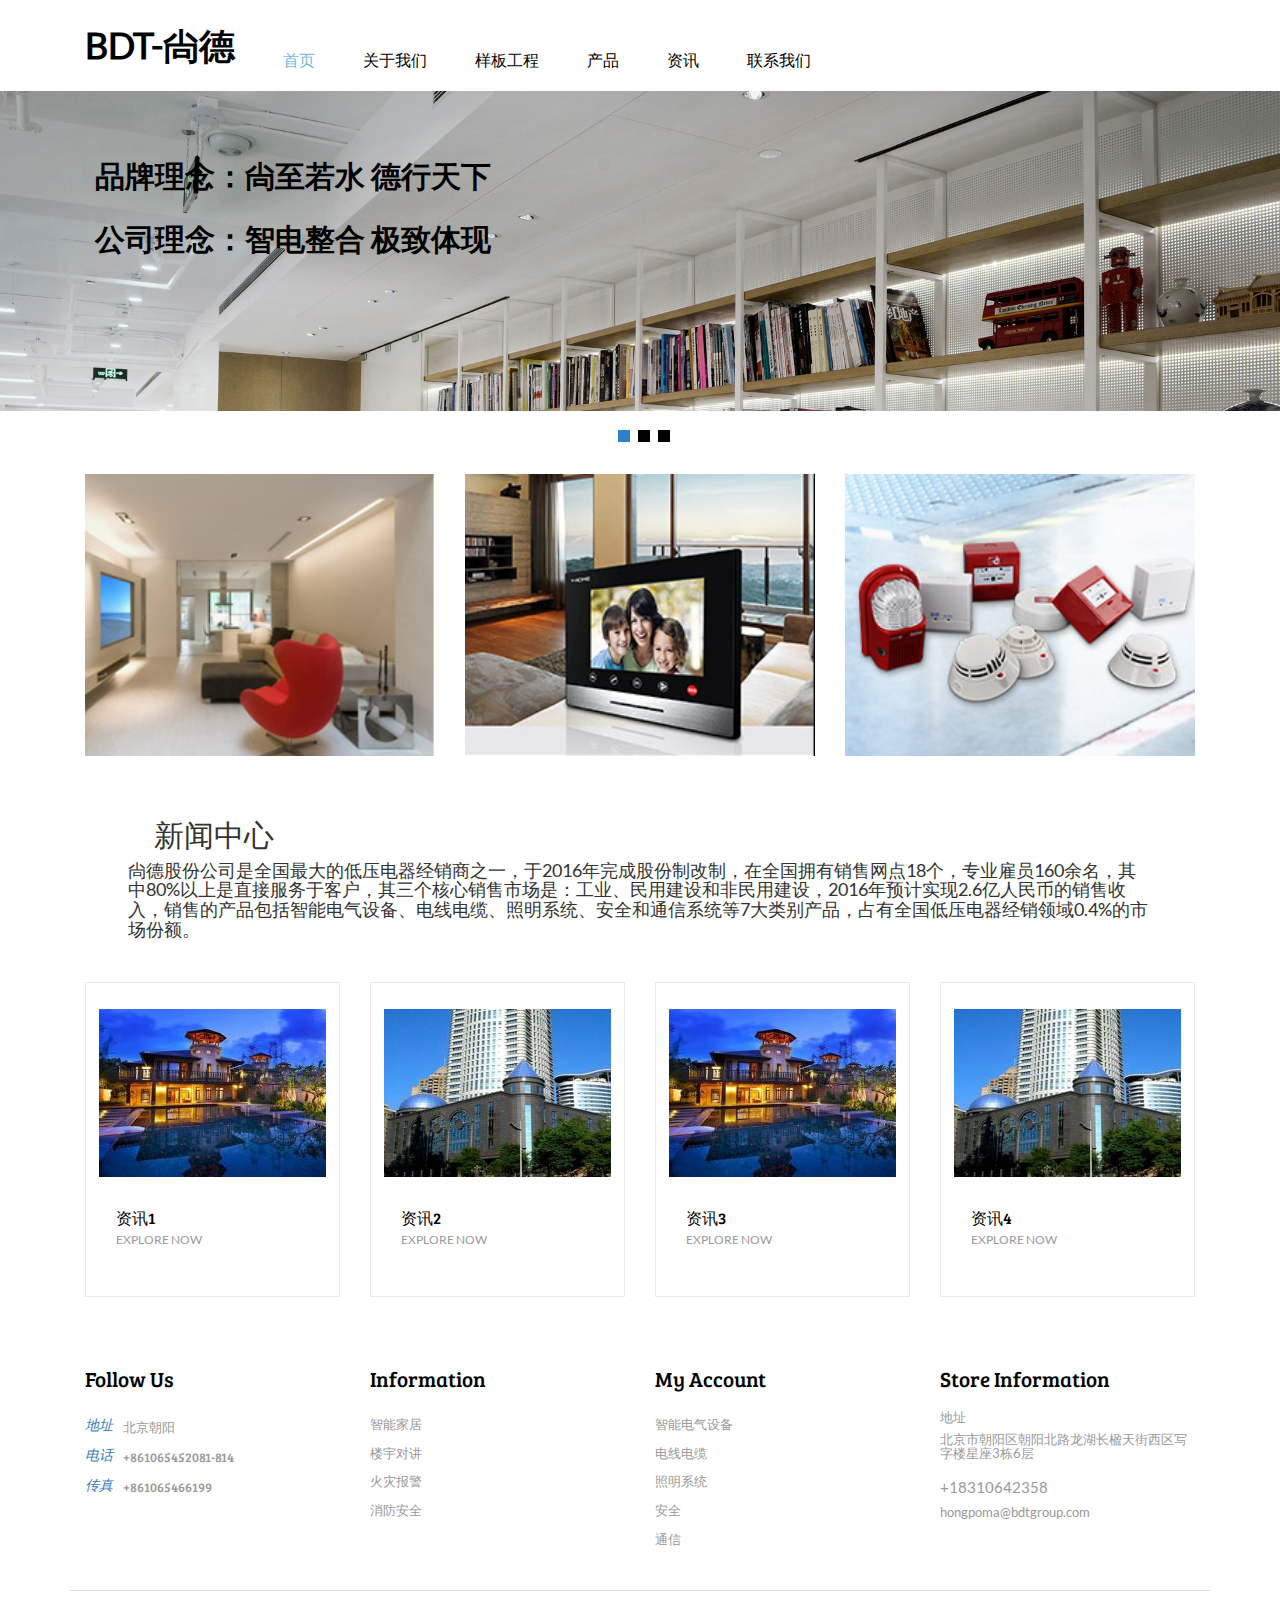
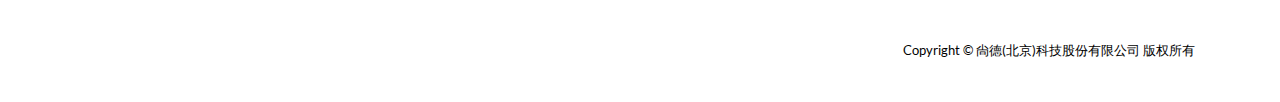
==== commit 8fcd19a0: "second" ====
--- a/index.html
+++ b/index.html
@@ -1,7 +1,7 @@
 <!DOCTYPE html>
 <html>
 <head>
-<title>Home</title>
+<title>尙德</title>
 <link href="css/bootstrap.css" rel="stylesheet" type="text/css" media="all" />
 <!--jQuery(necessary for Bootstrap's JavaScript plugins)-->
 <script src="js/jquery-1.11.0.min.js"></script>
@@ -11,8 +11,7 @@
 <!--//theme-style-->
 <meta name="viewport" content="width=device-width, initial-scale=1">
 <meta http-equiv="Content-Type" content="text/html; charset=utf-8" />
-<meta name="keywords" content="Luxury Watches Responsive web template, Bootstrap Web Templates, Flat Web Templates, Andriod Compatible web template, 
-Smartphone Compatible web template, free webdesigns for Nokia, Samsung, LG, SonyErricsson, Motorola web design" />
+<meta name="keywords" content=" intelligence, intelligence, premises, entrance guard , 尙德, 科技, 智能, 楼宇, 门禁,engineering" />
 <script type="application/x-javascript"> addEventListener("load", function() { setTimeout(hideURLbar, 0); }, false); function hideURLbar(){ window.scrollTo(0,1); } </script>
 <!--start-menu-->
 <script src="js/simpleCart.min.js"> </script>
@@ -23,52 +22,6 @@
 <script src="js/jquery.easydropdown.js"></script>			
 </head>
 <body> 
-	<!--top-header-->
-	<!-- <div class="top-header">
-		<div class="container">
-			<div class="top-header-main">
-				<div class="col-md-6 top-header-left">
-					<div class="drop">
-						<div class="box">
-							<select tabindex="4" class="dropdown drop">
-								<option value="" class="label">Dollar :</option>
-								<option value="1">Dollar</option>
-								<option value="2">Euro</option>
-							</select>
-						</div>
-						<div class="box1">
-							<select tabindex="4" class="dropdown">
-								<option value="" class="label">English :</option>
-								<option value="1">English</option>
-								<option value="2">French</option>
-								<option value="3">German</option>
-							</select>
-						</div>
-						<div class="clearfix"></div>
-					</div>
-				</div>
-				<div class="col-md-6 top-header-left">
-					<div class="cart box_1">
-						<a href="checkout.html">
-							 <div class="total">
-								<span class="simpleCart_total"></span></div>
-								<img src="images/cart-1.png" alt="" />
-						</a>
-						<p><a href="javascript:;" class="simpleCart_empty">Empty Cart</a></p>
-						<div class="clearfix"> </div>
-					</div>
-				</div>
-				<div class="clearfix"></div>
-			</div>
-		</div>
-	</div> -->
-	<!--top-header-->
-	<!--start-logo-->
-	<!-- <div class="logo">
-		<a href="index.html"><h1>尙德</h1></a>
-	</div> -->
-	<!--start-logo-->
-	<!--bottom-header-->
 	<div class="header-bottom">
 		<div class="container">
 			<div class="header">
@@ -79,133 +32,10 @@
 					<li class="active"><a href="index.html">首页</a></li>
 
 						<li class="grid"><a href="about.html">关于我们</a>
-							<!-- <div class="mepanel">
-								<div class="row">
-									<div class="col1 me-one">
-										<h4>Shop</h4>
-										<ul>
-											<li><a href="products.html">New Arrivals</a></li>
-											<li><a href="products.html">Blazers</a></li>
-											<li><a href="products.html">Swem Wear</a></li>
-											<li><a href="products.html">Accessories</a></li>
-											<li><a href="products.html">Handbags</a></li>
-											<li><a href="products.html">T-Shirts</a></li>
-											<li><a href="products.html">Watches</a></li>
-											<li><a href="products.html">My Shopping Bag</a></li>
-										</ul>
-									</div>
-									<div class="col1 me-one">
-										<h4>Style Zone</h4>
-										<ul>
-											<li><a href="products.html">Shoes</a></li>
-											<li><a href="products.html">Watches</a></li>
-											<li><a href="products.html">Brands</a></li>
-											<li><a href="products.html">Coats</a></li>
-											<li><a href="products.html">Accessories</a></li>
-											<li><a href="products.html">Trousers</a></li>
-										</ul>	
-									</div>
-									<div class="col1 me-one">
-										<h4>Popular Brands</h4>
-										<ul>
-											<li><a href="products.html">499 Store</a></li>
-											<li><a href="products.html">Fastrack</a></li>
-											<li><a href="products.html">Casio</a></li>
-											<li><a href="products.html">Fossil</a></li>
-											<li><a href="products.html">Maxima</a></li>
-											<li><a href="products.html">Timex</a></li>
-											<li><a href="products.html">TomTom</a></li>
-											<li><a href="products.html">Titan</a></li>
-										</ul>		
-									</div>
-								</div>
-							</div> -->
 						</li>
 						<li class="grid"><a href="products.html">样板工程</a>
-							<!-- <div class="mepanel">
-								<div class="row">
-									<div class="col1 me-one">
-										<h4>Shop</h4>
-										<ul>
-											<li><a href="products.html">New Arrivals</a></li>
-											<li><a href="products.html">Blazers</a></li>
-											<li><a href="products.html">Swem Wear</a></li>
-											<li><a href="products.html">Accessories</a></li>
-											<li><a href="products.html">Handbags</a></li>
-											<li><a href="products.html">T-Shirts</a></li>
-											<li><a href="products.html">Watches</a></li>
-											<li><a href="products.html">My Shopping Bag</a></li>
-										</ul>
-									</div>
-									<div class="col1 me-one">
-										<h4>Style Zone</h4>
-										<ul>
-											<li><a href="products.html">Shoes</a></li>
-											<li><a href="products.html">Watches</a></li>
-											<li><a href="products.html">Brands</a></li>
-											<li><a href="products.html">Coats</a></li>
-											<li><a href="products.html">Accessories</a></li>
-											<li><a href="products.html">Trousers</a></li>
-										</ul>
-									</div>
-									<div class="col1 me-one">
-										<h4>品牌</h4>
-										<ul>
-											<li><a href="products.html">499 Store</a></li>
-											<li><a href="products.html">Fastrack</a></li>
-											<li><a href="products.html">Casio</a></li>
-											<li><a href="products.html">Fossil</a></li>
-											<li><a href="products.html">Maxima</a></li>
-											<li><a href="products.html">Timex</a></li>
-											<li><a href="products.html">TomTom</a></li>
-											<li><a href="products.html">Titan</a></li>
-										</ul>	
-									</div>
-								</div>
-							</div> -->
 						</li>
 						<li class="grid"><a href="products-2.html">产品</a>
-							<!-- <div class="mepanel">
-								<div class="row">
-									<div class="col1 me-one">
-										<h4>Shop</h4>
-										<ul>
-											<li><a href="products.html">New Arrivals</a></li>
-											<li><a href="products.html">Blazers</a></li>
-											<li><a href="products.html">Swem Wear</a></li>
-											<li><a href="products.html">Accessories</a></li>
-											<li><a href="products.html">Handbags</a></li>
-											<li><a href="products.html">T-Shirts</a></li>
-											<li><a href="products.html">Watches</a></li>
-											<li><a href="products.html">My Shopping Bag</a></li>
-										</ul>
-									</div>
-									<div class="col1 me-one">
-										<h4>Style Zone</h4>
-										<ul>
-											<li><a href="products.html">Shoes</a></li>
-											<li><a href="products.html">Watches</a></li>
-											<li><a href="products.html">Brands</a></li>
-											<li><a href="products.html">Coats</a></li>
-											<li><a href="products.html">Accessories</a></li>
-											<li><a href="products.html">Trousers</a></li>
-										</ul>	
-									</div>
-									<div class="col1 me-one">
-										<h4>Popular Brands</h4>
-										<ul>
-											<li><a href="products.html">499 Store</a></li>
-											<li><a href="products.html">Fastrack</a></li>
-											<li><a href="products.html">Casio</a></li>
-											<li><a href="products.html">Fossil</a></li>
-											<li><a href="products.html">Maxima</a></li>
-											<li><a href="products.html">Timex</a></li>
-											<li><a href="products.html">TomTom</a></li>
-											<li><a href="products.html">Titan</a></li>
-										</ul>	
-									</div>
-								</div>
-							</div> -->
 						</li>
 						<li class="grid"><a href="News.html">资讯</a>
 						</li>
@@ -215,12 +45,6 @@
 				</div>
 				<div class="clearfix"> </div>
 			</div>
-			<!-- <div class="col-md-3 header-right"> 
-				<div class="search-bar">
-					<input type="text" value="Search" onFocus="this.value = '';" onBlur="if (this.value == '') {this.value = 'Search';}">
-					<input type="submit" value="">
-				</div>
-			</div> -->
 			<div class="clearfix"> </div>
 			</div>
 		</div>
@@ -229,7 +53,6 @@
 	<!--banner-starts-->
 	<div class="bnr" id="home">
 		<div  id="top" class="callbacks_container">
-
 			<ul class="rslides" id="slider4">
 			    <li>
 					<div class="banner">
@@ -263,22 +86,11 @@
 						</div>
 					</div>
 				</li>
-				<!-- <li>
-					<div class="banner3">
-						<div class="ban-box" style="width:36%;height:35%;position: absolute;top:20%;left:5%">
-								<h2 class="ban" style="color:#000;padding-top:3%;
-							padding-left:6%">品牌理念：尙至若水  德行天下</h2>
-								<h2 class="ban" style="color:#000;padding-top:3%;
-							padding-left:6%">公司理念：智电整合 极致体现</h2>
-						</div>
-					</div>
-				</li> -->
 			</ul>
 		</div>
 		<div class="clearfix"> </div>
 	</div>
-	<!--banner-ends--> 
-    
+	<!--banner-ends-->    
 	<!--Slider-Starts-Here-->
 				<script src="js/responsiveslides.min.js"></script>
 			 <script>
@@ -303,7 +115,7 @@
 			  </script>
 			<!--End-slider-script-->
 	<!--about-starts-->
-    <div class="copyrights">Collect from <a href="http://www.cssmoban.com/" >手机网站模板</a></div>
+    <div class="copyrights">Collect from <a href="http://www.cssmoban.com/" >手机网站</a></div>
 	<div class="about"> 
 		<div class="container">
 			<div class="about-top grid-1">
@@ -312,7 +124,6 @@
 						<img class="img-responsive" src="images/z1.jpg" alt=""/>
 						<figcaption>
 							<h2>智能家居</h2>
-							<!-- <p>In sit amet sapien eros Integer dolore magna aliqua</p> -->	
 						</figcaption>			
 					</figure>
 				</div>
@@ -321,7 +132,6 @@
 						<img class="img-responsive" src="images/z2.jpg" alt=""/>
 						<figcaption>
 							<h4>楼宇对讲</h4>
-							<!-- <p>In sit amet sapien eros Integer dolore magna aliqua</p> -->	
 						</figcaption>			
 					</figure>
 				</div>
@@ -330,7 +140,6 @@
 						<img class="img-responsive" src="images/z3.jpg" alt=""/>
 						<figcaption>
 							<h4>火灾报警</h4>
-							<!-- <p>In sit amet sapien eros Integer dolore magna aliqua</p> -->	
 						</figcaption>			
 					</figure>
 				</div>
@@ -339,165 +148,62 @@
 		</div>
 	</div>
 	<!--about-end-->
+	<h2 style="width: 60%;margin-left: 12%;">新闻中心</h2>
+		<div class="news-about">
+			<h4 style="width: 80%;margin: 0 auto;">
+				尙德股份公司是全国最大的低压电器经销商之一，于2016年完成股份制改制，在全国拥有销售网点18个，专业雇员160余名，其中80%以上是直接服务于客户，其三个核心销售市场是：工业、民用建设和非民用建设，2016年预计实现2.6亿人民币的销售收入，销售的产品包括智能电气设备、电线电缆、照明系统、安全和通信系统等7大类别产品，占有全国低压电器经销领域0.4%的市场份额。
+			</h4>
+		</div>
 	<!--product-starts-->
-	<!-- <div class="product"> 
+	<div class="product"> 
 		<div class="container">
 			<div class="product-top">
 				<div class="product-one">
 					<div class="col-md-3 product-left">
 						<div class="product-main simpleCart_shelfItem">
-							<a href="single.html" class="mask"><img class="img-responsive zoom-img" src="images/p-1.png" alt="" /></a>
-							<div class="product-bottom">
-								<h3>Smart Watches</h3>
-								<p>Explore Now</p>
-								<h4><a class="item_add" href="#"><i></i></a> <span class=" item_price">$ 329</span></h4>
-							</div>
-							<div class="srch">
-								<span>-50%</span>
-							</div>
-						</div>
-					</div>
-					<div class="col-md-3 product-left">
-						<div class="product-main simpleCart_shelfItem">
-							<a href="single.html" class="mask"><img class="img-responsive zoom-img" src="images/p-2.png" alt="" /></a>
-							<div class="product-bottom">
-								<h3>Smart Watches</h3>
-								<p>Explore Now</p>
-								<h4><a class="item_add" href="#"><i></i></a> <span class=" item_price">$ 329</span></h4>
-							</div>
-							<div class="srch">
-								<span>-50%</span>
-							</div>
-						</div>
-					</div>
-					<div class="col-md-3 product-left">
-						<div class="product-main simpleCart_shelfItem">
-							<a href="single.html" class="mask"><img class="img-responsive zoom-img" src="images/p-3.png"  alt="" /></a>
-							<div class="product-bottom">
-								<h3>Smart Watches</h3>
-								<p>Explore Now</p>
-								<h4><a class="item_add" href="#"><i></i></a> <span class=" item_price">$ 329</span></h4>
-							</div>
-							<div class="srch">
-								<span>-50%</span>
-							</div>
-						</div>
-					</div>
-					<div class="col-md-3 product-left">
-						<div class="product-main simpleCart_shelfItem">
-							<a href="single.html" class="mask"><img class="img-responsive zoom-img" src="images/p-4.png" alt="" /></a>
-							<div class="product-bottom">
-								<h3>Smart Watches</h3>
-								<p>Explore Now</p>
-								<h4><a class="item_add" href="#"><i></i></a> <span class=" item_price">$ 329</span></h4>
-							</div>
-							<div class="srch">
-								<span>-50%</span>
+							<a href="single.html" class="mask"><img class="img-responsive zoom-img" src="images/22.jpg" alt="" /></a>
+							<div class="product-bottom">
+								<h3>资讯1</h3>
+								<p>Explore Now</p>
+								<h4><a class="item_add" href="#"></a> <span class=" item_price"></span></h4>
+							</div>
+						</div>
+					</div>
+					<div class="col-md-3 product-left">
+						<div class="product-main simpleCart_shelfItem">
+							<a href="single.html" class="mask"><img class="img-responsive zoom-img" src="images/23.jpg" alt="" /></a>
+							<div class="product-bottom">
+								<h3>资讯2</h3>
+								<p>Explore Now</p>
+								<h4><a class="item_add" href="#"></a> <span class=" item_price"></span></h4>
+							</div>
+						</div>
+					</div>
+					<div class="col-md-3 product-left">
+						<div class="product-main simpleCart_shelfItem">
+							<a href="single.html" class="mask"><img class="img-responsive zoom-img" src="images/22.jpg"  alt="" /></a>
+							<div class="product-bottom">
+								<h3>资讯3</h3>
+								<p>Explore Now</p>
+								<h4><a class="item_add" href="#"></a> <span class=" item_price"></span></h4>
+							</div>
+						</div>
+					</div>
+					<div class="col-md-3 product-left">
+						<div class="product-main simpleCart_shelfItem">
+							<a href="single.html" class="mask"><img class="img-responsive zoom-img" src="images/23.jpg" alt="" /></a>
+							<div class="product-bottom">
+								<h3>资讯4</h3>
+								<p>Explore Now</p>
+								<h4><a class="item_add" href="#"></a> <span class=" item_price"></span></h4>
 							</div>
 						</div>
 					</div>
 					<div class="clearfix"></div>
-				</div>
-				<div class="product-one">
-					<div class="col-md-3 product-left">
-						<div class="product-main simpleCart_shelfItem">
-							<a href="single.html" class="mask"><img class="img-responsive zoom-img" src="images/p-5.png" alt="" /></a>
-							<div class="product-bottom">
-								<h3>Smart Watches</h3>
-								<p>Explore Now</p>
-								<h4><a class="item_add" href="#"><i></i></a> <span class=" item_price">$ 329</span></h4>
-							</div>
-							<div class="srch">
-								<span>-50%</span>
-							</div>
-						</div>
-					</div>
-					<div class="col-md-3 product-left">
-						<div class="product-main simpleCart_shelfItem">
-							<a href="single.html" class="mask"><img class="img-responsive zoom-img" src="images/p-6.png" alt="" /></a>
-							<div class="product-bottom">
-								<h3>Smart Watches</h3>
-								<p>Explore Now</p>
-								<h4><a class="item_add" href="#"><i></i></a> <span class=" item_price">$ 329</span></h4>
-							</div>
-							<div class="srch">
-								<span>-50%</span>
-							</div>
-						</div>
-					</div>
-					<div class="col-md-3 product-left">
-						<div class="product-main simpleCart_shelfItem">
-							<a href="single.html" class="mask"><img class="img-responsive zoom-img" src="images/p-7.png" alt="" /></a>
-							<div class="product-bottom">
-								<h3>Smart Watches</h3>
-								<p>Explore Now</p>
-								<h4><a class="item_add" href="#"><i></i></a> <span class=" item_price">$ 329</span></h4>
-							</div>
-							<div class="srch">
-								<span>-50%</span>
-							</div>
-						</div>
-					</div>
-					<div class="col-md-3 product-left">
-						<div class="product-main simpleCart_shelfItem">
-							<a href="single.html" class="mask"><img class="img-responsive zoom-img" src="images/p-8.png" alt="" /></a>
-							<div class="product-bottom">
-								<h3>Smart Watches</h3>
-								<p>Explore Now</p>
-								<h4><a class="item_add" href="#"><i></i></a> <span class=" item_price">$ 329</span></h4>
-							</div>
-							<div class="srch">
-								<span>-50%</span>
-							</div>
-						</div>
-					</div>
-					<div class="clearfix"></div>
-				</div>					
-			</div>
-		</div>
-	</div> -->
-	<!--product-end-->
-	<!-- News start -->
-	<div class="news" style="width:100%;height:400px;">
-		<h1>新闻中心</h1>
-		<div class="news-about">
-			<h3>
-				尙德股份公司是全国最大的低压电器经销商之一，于2016年完成股份制改制，在全国拥有销售网点18个，专业雇员160余名，其中80%以上是直接服务于客户，其三个核心销售市场是：工业、民用建设和非民用建设，2016年预计实现2.6亿人民币的销售收入，销售的产品包括智能电气设备、电线电缆、照明系统、安全和通信系统等7大类别产品，占有全国低压电器经销领域0.4%的市场份额。
-			</h3>
-		</div>
-		<div class="news-detail" >
-			<div class="container" style="width: 90%;height:200px;margin:0 auto">
-				<ul>
-					<li>
-						<a href="">
-							<img src="images/22.jpg" alt="">
-							<h4>资讯1</h4>
-						</a>
-					</li>
-					<li>
-						<a href="">
-							<img src="images/23.jpg" alt="">
-							<h4>资讯2</h4>
-						</a>
-					</li>
-					<li>
-						<a href="">
-							<img src="images/22.jpg" alt="">
-							<h4>资讯3</h4>
-						</a>
-					</li>
-					<li>
-						<a href="">
-							<img src="images/24.jpg" alt="">
-							<h4>资讯4</h4>
-						</a>
-					</li>
-				</ul>
-			</div>
-		</div>
-	</div>
-	<!-- News end -->
-	
+				</div>				
+			</div>
+		</div>
+	</div>
 	<!--information-starts-->
 	<div class="information">
 		<div class="container">
@@ -547,10 +253,6 @@
 		<div class="container">
 			<div class="footer-top">
 				<div class="col-md-6 footer-left">
-					<!-- <form>
-						<input type="text" value="Enter Your Email" onFocus="this.value = '';" onBlur="if (this.value == '') {this.value = 'Enter Your Email';}">
-						<input type="submit" value="Subscribe">
-					</form> -->
 				</div>
 				<div class="col-md-6 footer-right">					
 					<p>Copyright &copy; 尙德(北京)科技股份有限公司  版权所有<a target="_blank" href="http://www.cssmoban.com/"></a></p>
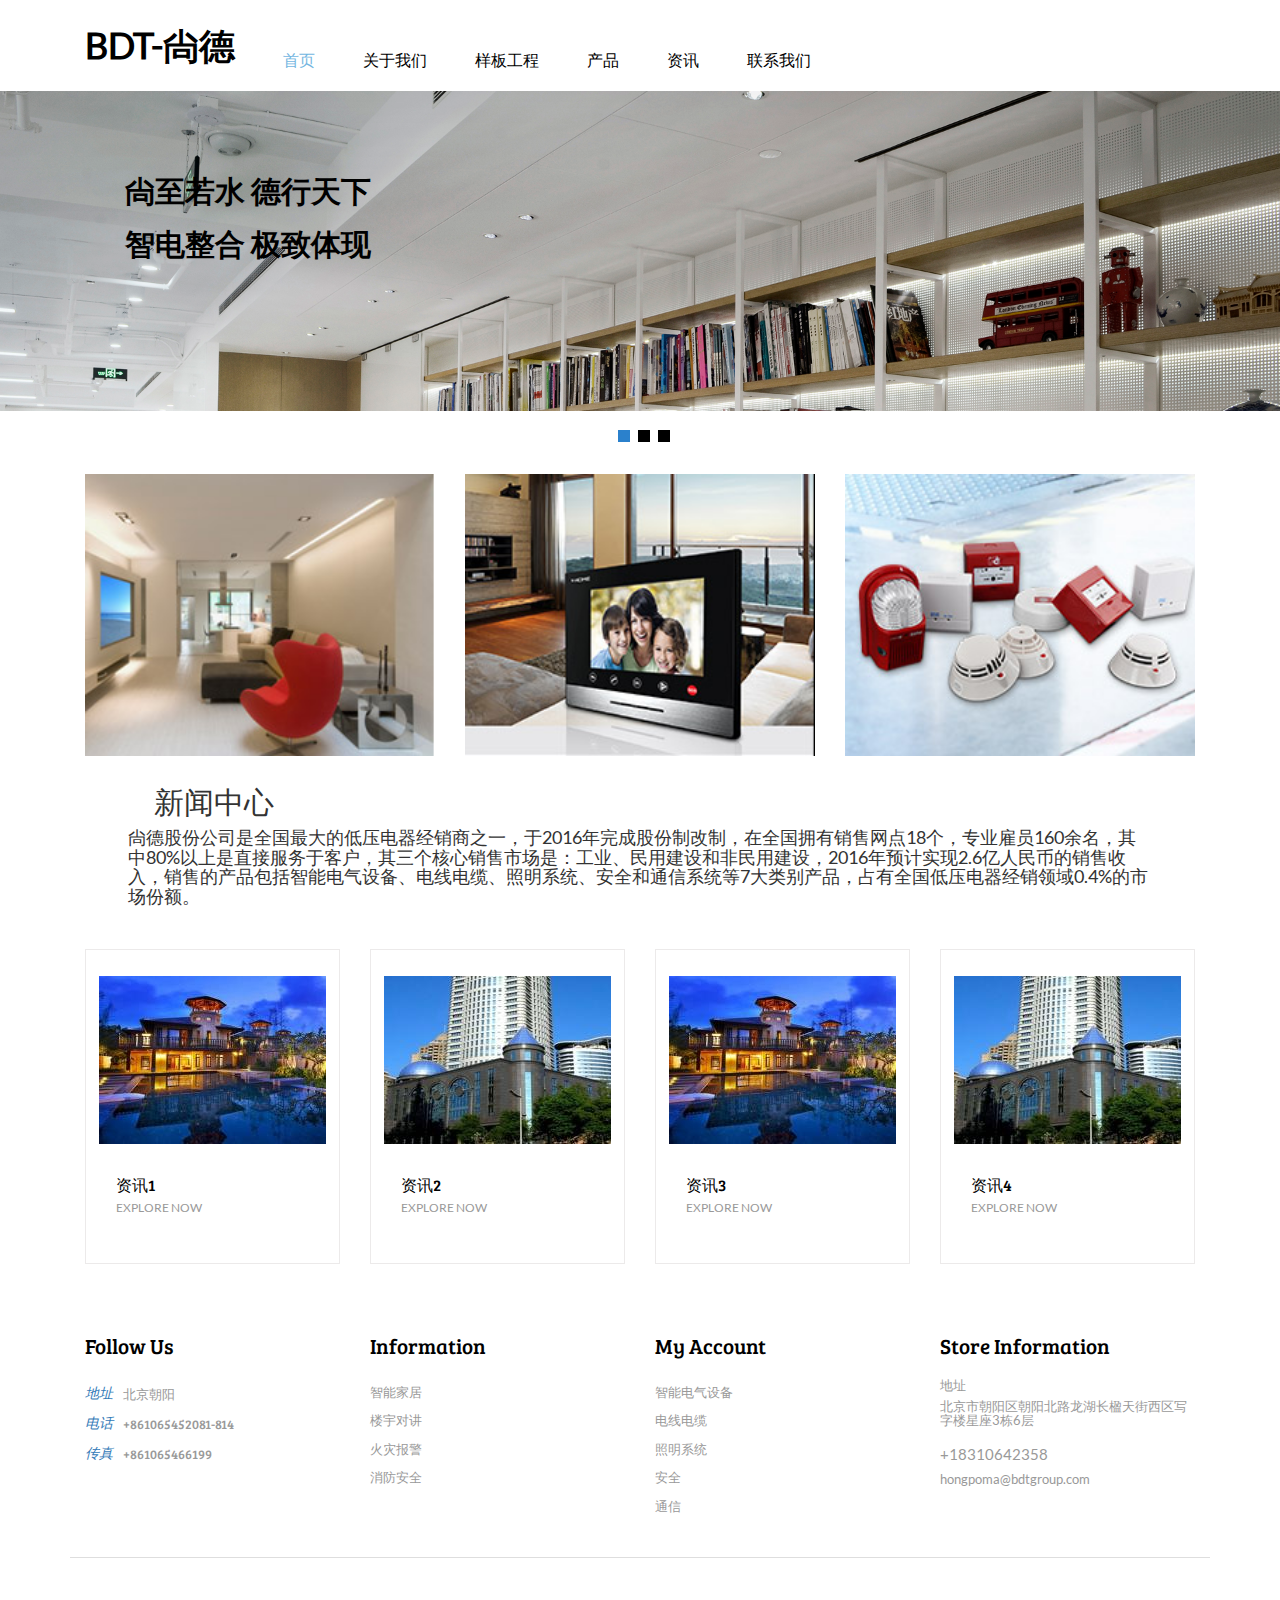
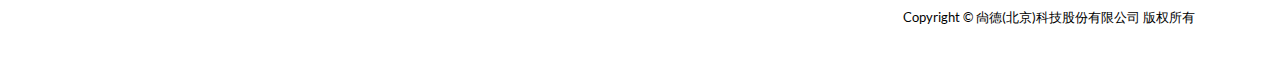
==== commit b3749ce6: "third" ====
--- a/index.html
+++ b/index.html
@@ -11,7 +11,7 @@
 <!--//theme-style-->
 <meta name="viewport" content="width=device-width, initial-scale=1">
 <meta http-equiv="Content-Type" content="text/html; charset=utf-8" />
-<meta name="keywords" content=" intelligence, intelligence, premises, entrance guard , 尙德, 科技, 智能, 楼宇, 门禁,engineering" />
+<meta name="keywords" content="shangde,intelligence, intelligence, premises, entrance guard , 尙德, 科技, 智能, 楼宇, 门禁,engineering" />
 <script type="application/x-javascript"> addEventListener("load", function() { setTimeout(hideURLbar, 0); }, false); function hideURLbar(){ window.scrollTo(0,1); } </script>
 <!--start-menu-->
 <script src="js/simpleCart.min.js"> </script>
@@ -56,33 +56,33 @@
 			<ul class="rslides" id="slider4">
 			    <li>
 					<div class="banner">
-						<div class="ban-box" style="width:40%;height:50%;position: absolute;top:10%;left:5%">
+						<div class="ban-box" style="width:80%;height:50%;position: absolute;top:10%;left:5%">
 								<h2 class="ban" style="color:#000;padding-top:3%;
-							padding-left:6%;font-weight: bold;font-family: "隶书";">品牌理念：尙至若水  德行天下</h2>
-								<h2 class="ban" style="color:#000;padding-top:2%;
-							padding-left:6%;font-weight: bold;font-family: "隶书"">公司理念：智电整合 极致体现</h2>
+							padding-left:6%;font-weight: bold;font-family: "隶书";">尙至若水  德行天下</h2>
+								<h2 class="ban" style="color:#000;
+							padding-left:6%;font-weight: bold;font-family: "隶书"">智电整合 极致体现</h2>
 						</div>
 						
 					</div>
 				</li>
 				<li>
 					<div class="banner1">
-						<div class="ban-box" style="width:40%;height:50%;
+						<div class="ban-box" style="width:80%;height:50%;
 						position: absolute;top:10%;left:5%">
 								<h2 class="ban" style="color:#000;padding-top:3%;
-							padding-left:6%;font-weight: bold;font-family: "隶书"">品牌理念：尙至若水  德行天下</h2>
-								<h2 class="ban" style="color:#000;padding-top:2%;
-							padding-left:6%;font-weight: bold;font-family: "隶书"">公司理念：智电整合 极致体现</h2>
+							padding-left:6%;font-weight: bold;font-family: "隶书"">尙至若水  德行天下</h2>
+								<h2 class="ban" style="color:#000;
+							padding-left:6%;font-weight: bold;font-family: "隶书"">智电整合 极致体现</h2>
 						</div>
 					</div>
 				</li>
 				<li>
 					<div class="banner2">
-						<div class="ban-box" style="width:40%;height:50%;position: absolute;top:10%;left:5%">
+						<div class="ban-box" style="width:80%;height:50%;position: absolute;top:10%;left:5%">
 								<h2 class="ban" style="color:#000;padding-top:3%;
-							padding-left:6%;font-weight: bold;font-family: "隶书"">品牌理念：尙至若水  德行天下</h2>
-								<h2 class="ban" style="color:#000;padding-top:2%;
-							padding-left:6%;font-weight: bold;font-family: "隶书"">公司理念：智电整合 极致体现</h2>
+							padding-left:6%;font-weight: bold;font-family: "隶书"">尙至若水  德行天下</h2>
+								<h2 class="ban" style="color:#000;
+							padding-left:6%;font-weight: bold;font-family: "隶书"">智电整合 极致体现</h2>
 						</div>
 					</div>
 				</li>
@@ -148,7 +148,7 @@
 		</div>
 	</div>
 	<!--about-end-->
-	<h2 style="width: 60%;margin-left: 12%;">新闻中心</h2>
+	<h2 style="width: 60%;margin-left: 12%;margin-top:-1%;">新闻中心</h2>
 		<div class="news-about">
 			<h4 style="width: 80%;margin: 0 auto;">
 				尙德股份公司是全国最大的低压电器经销商之一，于2016年完成股份制改制，在全国拥有销售网点18个，专业雇员160余名，其中80%以上是直接服务于客户，其三个核心销售市场是：工业、民用建设和非民用建设，2016年预计实现2.6亿人民币的销售收入，销售的产品包括智能电气设备、电线电缆、照明系统、安全和通信系统等7大类别产品，占有全国低压电器经销领域0.4%的市场份额。
